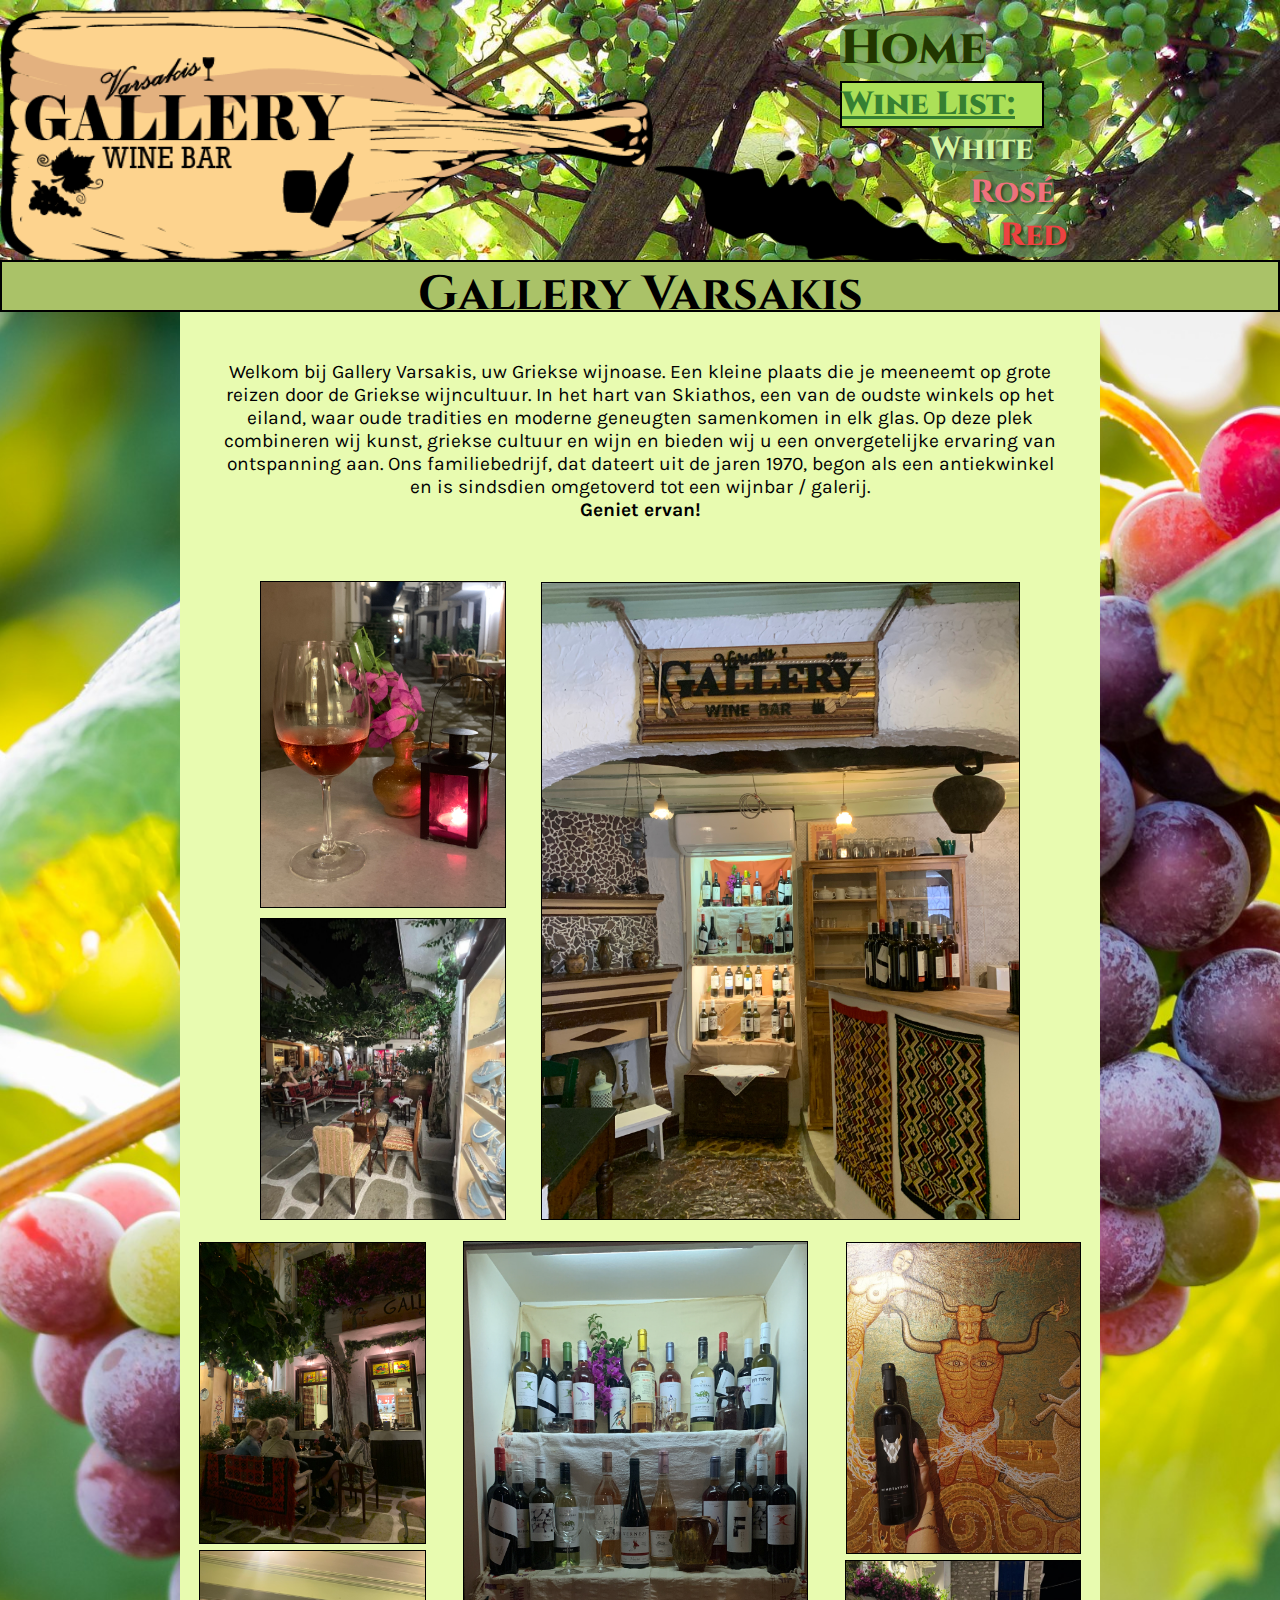
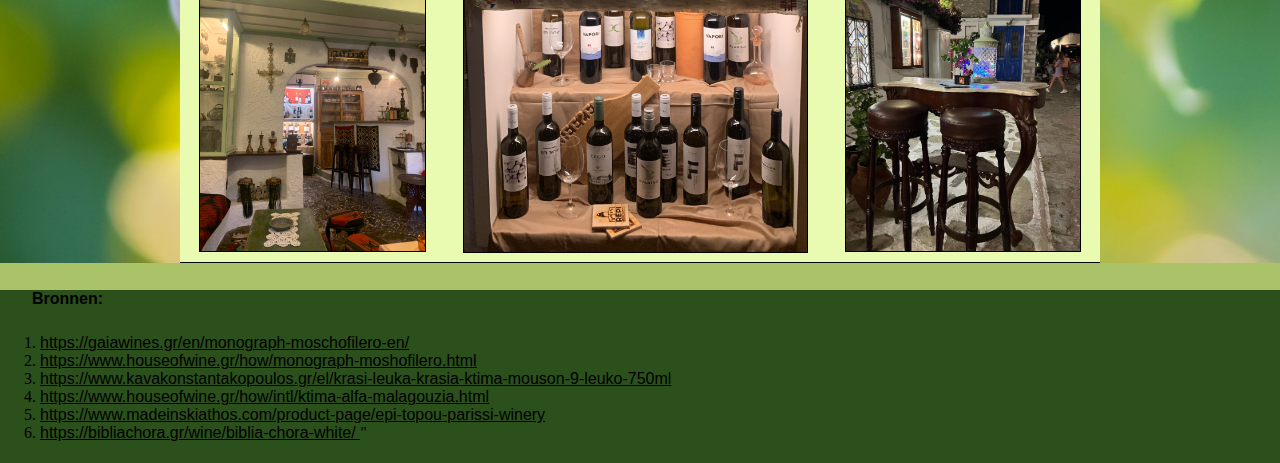
==== index.html @ 3a7a10fe "file name change" ====
<!DOCTYPE html>
<html lang="en">

<head>
    <meta charset="UTF-8">
    <meta name="viewport" content="width=device-width, initial-scale=1.0">
    <title>Eindopdracht webpagina</title>
    <link rel="stylesheet" href="style.css">
    <link rel="preconnect" href="https://fonts.googleapis.com">
    <link rel="preconnect" href="https://fonts.gstatic.com" crossorigin>
    <link href="https://fonts.googleapis.com/css2?family=Karla:ital,wght@1,500&display=swap" rel="stylesheet">
    <link rel="preconnect" href="https://fonts.googleapis.com">
    <link rel="preconnect" href="https://fonts.gstatic.com" crossorigin>
    <link href="https://fonts.googleapis.com/css2?family=Cinzel:wght@700&family=Dancing+Script:wght@700&display=swap"
        rel="stylesheet">
</head>

<body>
    <header>
        <section class="flex-container">
            <nav>
                <ul>
                    <li id="Home"> <a href="GalleryVarsakis.html"> Home </a> </li>
                    <li id="winelist">Wine List:</li>
                    <li id="white"> <a href="whitewine.html"> White </a>
                    <li id="rosé"> <a href="Rozewine.html"> Rosé </a> </li>
                    <li id="red"> <a href="redwine.html"> Red </a> </li>
                </ul>
            </nav>
        </section>
    </header>
    <main>
        <div id="border1">
            <h1> Gallery Varsakis </h1>
        </div>

        <section class="flexcontainer2">
            <p class="firstp"> Welkom bij Gallery Varsakis, uw Griekse wijnoase. Een kleine plaats die je meeneemt op
                grote reizen door de Griekse wijncultuur. In het hart van Skiathos, een van de oudste winkels op het
                eiland, waar oude tradities en moderne geneugten samenkomen in elk glas. Op deze plek combineren wij
                kunst, griekse cultuur en wijn en bieden wij u een onvergetelijke ervaring van ontspanning aan. Ons
                familiebedrijf, dat dateert uit de jaren 1970, begon als een antiekwinkel en is sindsdien omgetoverd tot
                een wijnbar / galerij. <br>
                <b> Geniet ervan! </b>
            </p>
            <section class="container">
                <section class="container1">
                    <img src="images/rozewineg.jpeg" alt="Picture of a rosé wine glass" class="location1">
                    <img src="images/exterior.jpeg" alt="Picture of the tarass outside" class="location2">
                </section>
                <img src="images/bar.jpeg" alt="Picture of the bar" class="location3">
                <section class="container2">
                    <img src="images/exterior2.jpeg" alt="Another Picture of the tarass" class="location4">
                    <img src="images/interieur.jpeg" alt="Picture of the interior of the bar" class="location5">
                    <img src="images/winecollection.jpeg" alt="Picture of the wine collection" class="location6">
                    <img src="images/Minotauros.jpeg" alt="Picture of the minotauros wine bottle infront of a painting"
                        class="location7">
                    <img src="images/minibar.jpeg" alt="Another picture of the bar inside" class="location8">
                </section>
            </section>
        </section>
    </main>


    <footer>

        <h5> Bronnen: </h5>
        <ol>
            <li> <a href="https://gaiawines.gr/en/monograph-moschofilero-en/">
                    https://gaiawines.gr/en/monograph-moschofilero-en/ </a> </li>
            <li> <a href="https://www.houseofwine.gr/how/monograph-moshofilero.html">
                    https://www.houseofwine.gr/how/monograph-moshofilero.html </a> </li>
            <li> <a href="https://www.kavakonstantakopoulos.gr/el/krasi-leuka-krasia-ktima-mouson-9-leuko-750ml">
                    https://www.kavakonstantakopoulos.gr/el/krasi-leuka-krasia-ktima-mouson-9-leuko-750ml </a></li>
            <li> <a href="https://www.houseofwine.gr/how/intl/ktima-alfa-malagouzia.html">
                    https://www.houseofwine.gr/how/intl/ktima-alfa-malagouzia.html</a></li>
            <li> <a href="https://www.madeinskiathos.com/product-page/epi-topou-parissi-winery">
                    https://www.madeinskiathos.com/product-page/epi-topou-parissi-winery </a> </li>
            <li> <a href="https://bibliachora.gr/wine/biblia-chora-white/">https://bibliachora.gr/wine/biblia-chora-white/
                </a>" </li>
        </ol>
    </footer>
</body>

</html>
---- style.css ----
header{
    background-image: url(images/backyard-grapevine.jpg) ;
    background-repeat: no-repeat;
    background-size: cover;
}


.flex-container {
    display: flex;
    background-image: url(images/gallery\ varsakis20.png);
    background-repeat: no-repeat;
    background-size: 1025px;
    height: 260px;
    flex-direction: row; 
  justify-content: flex-end;
    flex-wrap: wrap; 
padding: 0px;
}

nav ul{
    list-style-type: none; 
    padding-left: 0px; 
    margin-right: 15em;
    margin-left: 10em;
}
body ul{
    width: 200px;
    height: 200px; 
    display: flex;
    flex-direction: column;
}
body {
    margin: 0px;
    background-color: #AAC268;
}


#Home a{
    color: #223701; 
    background-color: #5f935cbc;
    font-family: 'Cinzel', serif;
    font-weight: 800;
    text-shadow: 2px 2px 3px rgb(114, 173, 62);
    text-decoration: none;
    font-size: 3em;
    margin-right: 30px;
    margin-top: 1.5em;
    border-radius: 30%;
}

#Home a:hover {
    text-shadow: 2px 2px 3px white;
}
#winelist {
    color: #368032;
    font-family: 'Cinzel', serif;
    font-weight: 900;
    text-decoration: underline;
    font-size: 2em;
    margin-left: 0 30px 0 10px;
    background-color: #ace058; 
    border: 2px black solid;
    width: 200px;

}
#white a{
    color: #d3f4a2;
    background-color: #5f935cbc;
    font-family: 'Cinzel', serif;
    font-weight: 800;
    text-shadow: 2px 2px 3px rgb(49, 60, 40);
    text-decoration: none;
    font-size: 2em;
    margin-left: 90px;
    border-radius: 30%;
}

#white a:hover {
    text-shadow: 2px 2px 3px white;
}
#rosé a{
    color: #f47380fa;
    background-color: #5f935cbc;
    font-family: 'Cinzel', serif;
    font-weight: 800;
    text-shadow: 2px 2px 3px rgb(50, 66, 38);
    text-decoration: none;
    font-size: 2em;
    margin-left: 130px;
    border-radius: 30%;
}
#rosé a:hover {
    text-shadow: 2px 2px 3px white;

}#red a{
    color: #ee4242;
    background-color: #5f935cbc;
    font-family: 'Cinzel', serif;
    font-weight: 800;
    text-shadow: 2px 2px 3px rgb(36, 54, 20);;
    text-decoration: none;
    font-size: 2em;
    margin-left: 160px;
    border-radius: 30%;
}
#red a:hover {
    text-shadow: 2px 2px 3px white;
}

#border1 {
    display: flex; 
    height: 48px;
    width: 100%;
    background-color: #AAC268;
    border: 2px solid #000000;
   text-align: center;
   flex-wrap: wrap;
   align-items: center;
   justify-content: center;
   justify-content: space-around;
}
h1{
    display: inline-block;
    margin: 0;
    font-family: 'Cinzel', serif;
    font-size: 3em; 
    margin-bottom: 3px;
    height: 0.9em;
    padding-bottom: 20px;
    margin: 0 0 8px 0;
}

.firstp {
    text-align: center;
    padding: 0 2em;
    margin-top: 2.5em;
    font-weight: 400;
    font-family: 'Karla', serif;
    font-size: 1.2em;
}

.location1 { 
    height: 325px;
    border: 1px solid #000;
    margin-top: 5px;
    margin-bottom: 9px;
    align-self: center;
} 
.location2 {
    height: 300px;
    border: 1px solid #000;
    margin: 1px 0;
    align-self: center;
}
.location3 {
    height: 636px;
    border: 1px solid #000;
    margin-top: 6px; 
}

.location4 {
    height: 300px;
    border: 1px solid #000;
    margin: 1px 0;   
}
.location5 {
    height: 300px;
    border: 1px solid #000;
    margin: 1px 0;  
    margin-top: 5px;   
}
.location6 {
    height: 610px;
    border: 1px solid #000;
    margin-bottom: 10px;
} 
.location7 {
    height: 310px;
    border: 1px solid #000;
    margin: 1px 0;  
    
}
.location8 {
    height: 290px;
    border: 1px solid #000;
    margin: 1px 0;  
    margin-top: 5px;  
}

.flexcontainer2 { 
    width: 920px;
    display: flex;
    height: 1550px;
    background-color: #E8FBB0;
    margin: 0;
    flex-wrap: wrap;
    justify-content: space-evenly;
    border-bottom: 1px black solid;
}

.container {
    height: 1250px; 
    width: 920px;
    display: flex; 
    flex-wrap: wrap;
    justify-content: space-evenly;
}

.container1 {
    display: flex;
    height: 645px;
    width: 200px;
    flex-wrap: wrap;
    flex-direction: column;
    align-items: center;

}

main {
    display: flex;
    height: auto;
    background-image: url(images/R.jpg); 
    background-repeat: no-repeat;
    background-size: cover;
    background-position: center;
    flex-wrap: wrap; 
    justify-content: center;

}

.container2 {
    display: flex;
    height: 620px;
    width: 1000px;
    flex-wrap: wrap;
    flex-direction: column;
    align-items: center;
    padding-top: 20px;
}


Footer {
    background-color: #2b501c;
    padding-bottom: 5px;
}

h5 { 
    text-align: left;
    font-size: 1em;
    color: #000000;
    font-family: 'Franklin Gothic Medium', 'Arial Narrow', Arial, sans-serif;
padding-left: 2em;
}
ol li a{
    color: #000000;
font-family: 'Franklin Gothic Medium', 'Arial Narrow', Arial, sans-serif;
}

/* White wine page */

.backgroundcontainerwhite {
    width: 1380px;
    background-color: #afefa6;
    height: 110px;
    border-bottom: 3px black solid;
}
.Mosxofilero {
    display: flex;
    flex-wrap: wrap; 
    width: 920px;
    height: 3314px;
    justify-content: flex-start;
}
.Mosxofilero h2 {
    color: #162203;
    text-align: center;
    font-size: 3.5em;
    margin: 0;
    font-family: 'Lobster Two', serif;
    letter-spacing: 2px;
    font-weight: 400;
    padding: 0;
    height: 1em;
}
.header1 {
background-color: #092a03;
        height: 3px;
        margin: 0;
        padding: 0;
        border-color: #0b0000;
    } 

.Menu2 {
    color: #162203;
    text-align: center;
    font-family: 'Lobster Two', serif;
    font-size: 3em;
    margin-top: 0;
    margin-bottom: 0;
    letter-spacing: 2px;
    font-weight: 400;
    height: 1.1em;
    padding: 0;
}
.Mosxofilero img {
    height: 40em;
    width: 460px;

}
.Mosxofilero img:nth-of-type(1) {
    height: 40em;
    width: 460px;
    border-top: 2px #162203 solid;
}
.containermon {
  display: flex;
    background-color: #568246d8;
    height: 40em; 
    width: 460px;
    border-top: 2px #162203 solid;
    justify-content: flex-start; 
    flex-direction: column;
    align-items: center;
    gap: 1px;
    transition: all 900ms;
}
.containermon:hover {
    gap: 0;
}
.containermon:hover hr{
    margin-top: 4em;
    margin-bottom: 1em;
}

.containermon:hover hr:nth-of-type(2) {
    margin-top: 1em;
    margin-bottom: 4em;
}

.containermon hr {
    width: 12em;
    background-color: #deedc7;
    margin-top: 2em;
    margin-bottom: 3em;
    transition: all 900ms;
}
.containermon hr:nth-of-type(2) {
    width: 12em;
    background-color: #deedc7;
    margin-bottom: 1em;
    margin-top: 4em;
    transition: all 900ms;
}
.containermon h3 {
    font-size: 2.5em;
    font-family: 'Oxygen', sans-serif; 
    color: #def4d9;
    text-align: center;
    font-weight: 200;
    margin: 0 0 8px 0;
}
.containermon h4 {
    font-size: 1.3em;
    font-family: 'Oxygen', sans-serif; 
    color: #2d2a02;
    text-align: center;
    font-weight: 600;
    margin: 5px 0 5px 0;
}
.Gaia {
    font-size: 1.5em;
    font-family: 'Oxygen', sans-serif; 
    color: #def4d9;
    text-align: center;
    font-weight: 800;
    padding: 0;
    margin: 0;}

.containermon ul {
    font-size: 1.2em;
    font-family: 'Oxygen', sans-serif; 
    color: #def4d9;
    text-align: center;
    font-weight: 400;
    padding: 0;
    margin: 0;
    list-style-type: none; 

}
.containermon p:nth-of-type(1) {
    font-size: 1em;
    font-family: 'Oxygen', sans-serif; 
    color: #def4d9;
    text-align: center;
    font-weight: 200;
    margin: 10px 20px;
}
.containermon p:nth-of-type(2) {
    font-size: 1.3em;
    font-family: 'Oxygen', sans-serif; 
    color: #2d2a02;
    text-align: center;
    font-weight: 700;
    padding: 8px;
}
.containermon li:nth-of-type(3) {
    color: black;
    text-align: center;
    margin-top:  0.5em;
    font-size: 0.9em;
    font-family: 'Times New Roman', Times, serif;
    font-weight: 600;
}


.containermus {
    display: flex;
    background-color: #7A6D3Dd8;
    height: 40em; 
    width: 460px;
    justify-content: flex-start; 
    flex-direction: column;
    align-items: center;
    gap: 1px;
    transition: all 900ms;
}
.containermus:hover {
    gap: 0;
}
.containermus:hover hr{
    margin-top: 4em;
    margin-bottom: 1em;
}

.containermus:hover hr:nth-of-type(2) {
    margin-top: 1em;
    margin-bottom: 4em;
}

.containermus hr {
    width: 12em;
    background-color: #deedc7;
    margin-top: 2em;
    margin-bottom: 3em;
    transition: all 900ms;
}
.containermus hr:nth-of-type(2) {
    width: 12em;
    background-color: #deedc7;
    margin-bottom: 1em;
    margin-top: 4em;
    transition: all 900ms;
}
.containermus h3 {
    font-size: 2.5em;
    font-family: 'Oxygen', sans-serif; 
    color: #def4d9;
    text-align: center;
    font-weight: 200;
    margin: 0 0 8px 0;
}
.containermus h4 {
    font-size: 1.1em;
    font-family: 'Oxygen', sans-serif; 
    color: #211f01;
    text-align: center;
    font-weight: 600;
    margin: 5px 0 5px 0;
}
.Muses {
    font-size: 1.5em;
    font-family: 'Oxygen', sans-serif; 
    color: #def4d9;
    text-align: center;
    font-weight: 800;
    padding: 0;
    margin: 0;}

.containermus ul {
    font-size: 1.2em;
    font-family: 'Oxygen', sans-serif; 
    color: #def4d9;
    text-align: center;
    font-weight: 400;
    padding: 0;
    margin: 0;
    list-style-type: none; 
}
.containermus p:nth-of-type(1) {
    font-size: 1em;
    font-family: 'Oxygen', sans-serif; 
    color: #def4d9;
    text-align: center;
    font-weight: 200;
    margin: 10px 20px;
}
.containermus p:nth-of-type(2) {
    font-size: 1.3em;
    font-family: 'Oxygen', sans-serif; 
    color: #242101;
    text-align: center;
    font-weight: 700;
    padding: 8px;
}
.containermus li:nth-of-type(3) {
    color: black;
    text-align: center;
    margin-top:  0.5em;
    font-size: 0.9em;
    font-family: 'Times New Roman', Times, serif;
    font-weight: 600;
}

.containermal {
    display: flex;
    background-color: #57601Dd8;
    height: 40em; 
    width: 460px;
    justify-content: flex-start; 
    flex-direction: column;
    align-items: center;
    gap: 1px;
    transition: all 900ms;
}
.containermal:hover {
    gap: 0;
}
.containermal:hover hr{
    margin-top: 4em;
    margin-bottom: 1em;
}

.containermal:hover hr:nth-of-type(2) {
    margin-top: 1em;
    margin-bottom: 4em;
}

.containermal hr {
    width: 12em;
    background-color: #deedc7;
    margin-top: 2em;
    margin-bottom: 3em;
    transition: all 900ms;
}
.containermal hr:nth-of-type(2) {
    width: 12em;
    background-color: #deedc7;
    margin-bottom: 1em;
    margin-top: 4em;
    transition: all 900ms;
}
.containermal h3 {
    font-size: 2.5em;
    font-family: 'Oxygen', sans-serif; 
    color: #def4d9;
    text-align: center;
    font-weight: 200;
    margin: 5px 0 8px 0;
}
.containermal h4 {
    font-size: 1.4em;
    font-family: 'Oxygen', sans-serif; 
    color: #252302;
    text-align: center;
    font-weight: 700;
    margin: 5px 0 5px 0;
}
.Alfa {
    font-size: 1.5em;
    font-family: 'Oxygen', sans-serif; 
    color: #def4d9;
    text-align: center;
    font-weight: 800;
    padding: 0;
    margin: 0;}

.containermal ul {
    font-size: 1.2em;
    font-family: 'Oxygen', sans-serif; 
    color: #def4d9;
    text-align: center;
    font-weight: 400;
    padding: 0;
    margin: 0;
    list-style-type: none; 

}
.containermal p:nth-of-type(1) {
    font-size: 1.em;
    font-family: 'Oxygen', sans-serif; 
    color: #def4d9;
    text-align: center;
    font-weight: 200;
    margin: 10px 20px;
}
.containermal p:nth-of-type(2) {
    font-size: 1.3em;
    font-family: 'Oxygen', sans-serif; 
    color: #191701;
    text-align: center;
    font-weight: 700;
    margin: 10px 20px;
}
.containermal li:nth-of-type(3) {
    color: black;
    text-align: center;
    margin-top:  0.5em;
    font-size: 0.9em;
    font-family: 'Times New Roman', Times, serif;
    font-weight: 600;
}

.containerepi {
    display: flex;
    background-color: #3B6549d8;
    height: 40em; 
    width: 460px;
    justify-content: flex-start; 
    flex-direction: column;
    align-items: center;
    gap: 1px;
    transition: all 900ms;
}
.containerepi:hover {
    gap: 0;
}
.containerepi:hover hr{
    margin-top: 4em;
    margin-bottom: 1em;
}

.containerepi:hover hr:nth-of-type(2) {
    margin-top: 1em;
    margin-bottom: 4em;
}

.containerepi hr {
    width: 12em;
    background-color: #deedc7;
    margin-top: 2em;
    margin-bottom: 3em;
    transition: all 900ms;
}
.containerepi hr:nth-of-type(2) {
    width: 12em;
    background-color: #deedc7;
    margin-bottom: 2em;
    margin-top: 2.5em;
    transition: all 900ms;
}
.containerepi h3 {
    font-size: 2.5em;
    font-family: 'Oxygen', sans-serif; 
    color: #def4d9;
    text-align: center;
    font-weight: 200;
    margin: 5px 0 8px 0;
}

.containerepi h4 {
    font-size: 1.3em;
    font-family: 'Oxygen', sans-serif; 
    color: #2d2a02;
    text-align: center;
    font-weight: 700;
    margin: 5px 0 5px 0;
}
.Parisis {
    font-size: 1.5em;
    font-family: 'Oxygen', sans-serif; 
    color: #def4d9;
    text-align: center;
    font-weight: 800;
    padding: 0;
    margin: 0;}

.containerepi ul {
    font-size: 1.2em;
    font-family: 'Oxygen', sans-serif; 
    color: #def4d9;
    text-align: center;
    font-weight: 400;
    padding: 0;
    margin: 0;
    list-style-type: none; 
}
.containerepi p:nth-of-type(1) {
    font-size: 1em;
    font-family: 'Oxygen', sans-serif; 
    color: #def4d9;
    text-align: center;
    font-weight: 200;
    margin: 10px 20px;
}
.containerepi p:nth-of-type(2) {
    font-size: 1.3em;
    font-family: 'Oxygen', sans-serif; 
    color: #2d2a02;
    text-align: center;
    font-weight: 700;
    padding: 8px;
}
.containerepi li:nth-of-type(3) {
    color: black;
    text-align: center;
    margin-top:  0.5em;
    font-size: 0.9em;
    font-family: 'Times New Roman', Times, serif;
    font-weight: 600;
}

.containerviv {
    display: flex;
    background-color: #315259d8;
    height: 40em; 
    width: 460px;
    justify-content: flex-start; 
    flex-direction: column;
    align-items: center;
    gap: 1px;
    transition: all 900ms;
}
.containerviv:hover {
    gap: 0;
}
.containerviv:hover hr{
    margin-top: 4em;
    margin-bottom: 1em;
}

.containerviv:hover hr:nth-of-type(2) {
    margin-top: 1em;
    margin-bottom: 4em;
}

.containerviv hr {
    width: 12em;
    background-color: #deedc7;
    margin-top: 2em;
    margin-bottom: 3em;
    transition: all 900ms;
}
.containerviv hr:nth-of-type(2) {
    width: 12em;
    background-color: #deedc7;
    margin-bottom: 1em;
    margin-top: 4em;
    transition: all 900ms;
}
.containerviv h3 {
    font-size: 2.5em;
    font-family: 'Oxygen', sans-serif; 
    color: #def4d9;
    text-align: center;
    font-weight: 200;
    margin: 5px 0 8px 0;
}
.containerviv h4 {
    font-size: 1.3em;
    font-family: 'Oxygen', sans-serif; 
    color: #211f02;
    text-align: center;
    font-weight: 700;
    margin: 5px 0 5px 0;
}
.Biblia {
    font-size: 1.5em;
    font-family: 'Oxygen', sans-serif; 
    color: #def4d9;
    text-align: center;
    font-weight: 800;
    padding: 0;
    margin: 0;}

.containerviv ul{
    font-size: 1.2em;
    font-family: 'Oxygen', sans-serif; 
    color: #def4d9;
    text-align: center;
    font-weight: 400;
    padding: 0;
    margin: 0;
    list-style-type: none; 
}
.containerviv p:nth-of-type(1) {
    font-size: 1em;
    font-family: 'Oxygen', sans-serif; 
    color: #def4d9;
    text-align: center;
    font-weight: 200;
    margin: 10px 20px;
}
.containerviv p:nth-of-type(2) {
    font-size: 1.3em;
    font-family: 'Oxygen', sans-serif; 
    color: #211f02;
    text-align: center;
    font-weight: 700;
    padding: 8px;
}
.containerviv li:nth-of-type(3) {
    color: black;
    text-align: center;
    margin-top:  0.5em;
    font-size: 0.9em;
    font-family: 'Times New Roman', Times, serif;
    font-weight: 600;
}

/* rosé wine page */

.backgroundcontainerrose {
    width: 920px;
    background-color: #dbb4c2;
    height: 110px;
    border-bottom: 3px black solid;
}

.Avarinorosé {
    display: flex;
    flex-wrap: wrap; 
    width: 920px;
    height: 3314px;
    justify-content: flex-start;
    flex-direction: row;
    align-items: flex-start;
    background-color: #dbb4c2d7;
}
.imgavarino {
    opacity: 0;
    transition: transform 900ms ease;
    transition: all 900ms;
    flex: 1;
    position: absolute;
}

.containerava:hover .imgavarino {
    opacity: 1;
    transform: translatex(460px);
}
.containerava:hover hr{
    margin-top: 4em;
    margin-bottom: 1em;
}

.containerava:hover hr:nth-of-type(2) {
    margin-top: 1em;
    margin-bottom: 4em;
}

.containerava {
    display: inline-block;
    background-color: #ca687ab2;
    height: 40em; 
    width: 460px;
    position: relative;

}
.containerava hr {
    width: 12em;
    background-color: #deedc7;
    margin-top: 2em;
    margin-bottom: 3em;
    transition: all 900ms;
}
.containerava hr:nth-of-type(2) {
    width: 12em;
    background-color: #deedc7;
    margin-bottom: 1em;
    margin-top: 4em;
    transition: all 900ms;
}
.Avarinorosé h2 {
    color: #162203;
    text-align: center;
    font-size: 3.5em;
    margin: 0;
    font-family: 'Lobster Two', serif;
    letter-spacing: 2px;
    font-weight: 400;
    padding: 0;
    height: 1em;
}
.header2 {
    background-color: #092a03;
            height: 3px;
            margin: 0;
            padding: 0;
            border-color: #0b0000;
        } 
    
    .Menu3 {
        color: #162203;
        text-align: center;
        font-family: 'Lobster Two', serif;
        font-size: 3em;
        margin-top: 0;
        margin-bottom: 0;
        letter-spacing: 2px;
        font-weight: 400;
        height: 1.1em;
        padding: 0;
    }

.Avarinorosé img {
height: 40em;
    width: 460px;
} 

.containerava h3 {
    font-size: 2.5em;
    font-family: 'Oxygen', sans-serif; 
    color: #def4d9;
    text-align: center;
    font-weight: 200;
    margin: 5px 0 8px 0;
}

.containerava h4 {
    font-size: 1.3em;
    font-family: 'Oxygen', sans-serif; 
    color: #413e1c;
    text-align: center;
    font-weight: 600;
    margin: 5px 0 5px 0;
}
.Nestor {
    font-size: 1.5em;
    font-family: 'Oxygen', sans-serif; 
    color: #def4d9;
    text-align: center;
    font-weight: 800;
    padding: 0;
    margin: 0;}

.containerava h5 {
    font-size: 1.3em;
    font-family: 'Oxygen', sans-serif; 
    color: #def4d9;
    text-align: center;
    font-weight: 200;
    padding: 0;
    margin: 0;
}
.containerava p:nth-of-type(1) {
    font-size: 1em;
    font-family: 'Oxygen', sans-serif; 
    color: #def4d9;
    text-align: center;
    font-weight: 200;
    padding: 10px 20px;
}
.containerava p:nth-of-type(2) {
    font-size: 1.2em;
    font-family: 'Oxygen', sans-serif; 
    color: #2d2a02;
    text-align: center;
    font-weight: 200;
    padding: 8px;
}
.containerava h6 {
    text-align: center;
    margin: 1em 0 0 0;
    font-size: 0.8em;
    color: #1b1b1b;
}
.img9musses {
    opacity: 0;
    transition: transform 900ms ease;
    transition: all 900ms;
    flex: 1;
    position: absolute;
}
.container9mus:hover .img9musses {
    opacity: 1;
    transform: translatex(460px);
}
.container9mus:hover hr{
    margin-top: 4em;
    margin-bottom: 1em;
}

.container9mus:hover hr:nth-of-type(2) {
    margin-top: 1em;
    margin-bottom: 4em;
}
.container9mus {
    display: inline-block;
    background-color: #ac526db2;
    height: 40em; 
    width: 460px;
}
.container9mus hr {
    width: 12em;
    background-color: #deedc7;
    margin-top: 2em;
    margin-bottom: 3em;
    transition: all 900ms;
}
.container9mus hr:nth-of-type(2) {
    width: 12em;
    background-color: #deedc7;
    margin-bottom: 1em;
    margin-top: 4em;
    transition: all 900ms;
}

.container9mus h3 {
    font-size: 2.5em;
    font-family: 'Oxygen', sans-serif; 
    color: #def4d9;
    text-align: center;
    font-weight: 200;
    margin: 5px 0 8px 0;
}
.container9mus h4 {
    font-size: 1.3em;
    font-family: 'Oxygen', sans-serif; 
    color: #413e1c;
    text-align: center;
    font-weight: 600;
    margin: 5px 0 5px 0;
}
.Musess {
    font-size: 1.5em;
    font-family: 'Oxygen', sans-serif; 
    color: #def4d9;
    text-align: center;
    font-weight: 800;
    padding: 0;
    margin: 0;}

.container9mus h5 {
    font-size: 1.3em;
    font-family: 'Oxygen', sans-serif; 
    color: #def4d9;
    text-align: center;
    font-weight: 200;
    padding: 0;
    margin: 0;
}
.container9mus p:nth-of-type(1) {
    font-size: 1em;
    font-family: 'Oxygen', sans-serif; 
    color: #def4d9;
    text-align: center;
    font-weight: 200;
    padding: 10px 20px;
}
.container9mus p:nth-of-type(2) {
    font-size: 1.2em;
    font-family: 'Oxygen', sans-serif; 
    color: #2d2a02;
    text-align: center;
    font-weight: 200;
    padding: 8px;
}
.container9mus h6 {
    text-align: center;
    margin: 1em 0 0 0;
    font-size: 0.8em;
    color: #1b1b1b;
}

.containerlil {
    display: inline-block;
    background-color: #af3c64b2;
    height: 40em; 
    width: 460px;
}

.imgmikrhkivwtos {
    opacity: 0;
    transition: transform 900ms ease;
    transition: all 900ms;
    flex: 1;
    position: absolute;
}

.containerlil:hover .imgmikrhkivwtos {
    opacity: 1;
    transform: translatex(460px);
}
.containerlil:hover hr{
    margin-top: 4em;
    margin-bottom: 1em;
}

.containerlil:hover hr:nth-of-type(2) {
    margin-top: 1em;
    margin-bottom: 4em;
}
.containerlil hr {
    width: 12em;
    background-color: #deedc7;
    margin-top: 2em;
    margin-bottom: 3em;
    transition: all 900ms;
}
.containerlil hr:nth-of-type(2) {
    width: 12em;
    background-color: #deedc7;
    margin-bottom: 1em;
    margin-top: 4em;
    transition: all 900ms;
}
.containerlil h3 {
    font-size: 2.5em;
    font-family: 'Oxygen', sans-serif; 
    color: #def4d9;
    text-align: center;
    font-weight: 200;
    margin: 5px 0 8px 0;
}

.containerlil h4 {
    font-size: 1.3em;
    font-family: 'Oxygen', sans-serif; 
    color: #312f15;
    text-align: center;
    font-weight: 600;
    margin: 5px 0 5px 0;
}
.Lantidis {
    font-size: 1.5em;
    font-family: 'Oxygen', sans-serif; 
    color: #def4d9;
    text-align: center;
    font-weight: 800;
    padding: 0;
    margin: 0;}

.containerlil h5 {
    font-size: 1.3em;
    font-family: 'Oxygen', sans-serif; 
    color: #def4d9;
    text-align: center;
    font-weight: 200;
    padding: 0;
    margin: 0;
}
.containerlil p:nth-of-type(1) {
    font-size: 1em;
    font-family: 'Oxygen', sans-serif; 
    color: #def4d9;
    text-align: center;
    font-weight: 200;
    padding: 10px 20px;;
}
.containerlil p:nth-of-type(2) {
    font-size: 1.2em;
    font-family: 'Oxygen', sans-serif; 
    color: #2d2a02;
    text-align: center;
    font-weight: 200;
    padding: 8px;
}
.containerlil h6 {
    text-align: center;
    margin: 1em 0 0 0;
    font-size: 0.8em;
    color: #1b1b1b;
}

.containerPot {
    display: inline-block;
    background-color: #812c50b2;
    height: 40em; 
    width: 460px;
}
.imgpotamos {
    opacity: 0;
    transition: transform 900ms ease;
    transition: all 900ms;
    flex: 1;
    position: absolute;
}
.containerPot:hover .imgpotamos {
    opacity: 1;
    transform: translatex(460px);
}
.containerPot:hover hr{
    margin-top: 4em;
    margin-bottom: 1em;
}

.containerPot:hover hr:nth-of-type(2) {
    margin-top: 1em;
    margin-bottom: 4em;
}
.containerPot hr {
    width: 12em;
    background-color: #deedc7;
    margin-top: 2em;
    margin-bottom: 3em;
    transition: all 900ms;
}
.containerPot hr:nth-of-type(2) {
    width: 12em;
    background-color: #deedc7;
    margin-bottom: 1em;
    margin-top: 4em;
    transition: all 900ms;
}
.containerPot h3 {
    font-size: 2.5em;
    font-family: 'Oxygen', sans-serif; 
    color: #def4d9;
    text-align: center;
    font-weight: 200;
    margin: 5px 0 8px 0;
}
.containerPot h4 {
    font-size: 1.3em;
    font-family: 'Oxygen', sans-serif; 
    color: #312f15;
    text-align: center;
    font-weight: 600;
    margin: 5px 0 5px 0;
}
.Koniordos {
    font-size: 1.5em;
    font-family: 'Oxygen', sans-serif; 
    color: #def4d9;
    text-align: center;
    font-weight: 800;
    padding: 0;
    margin: 0;}

.containerPot h5 {
    font-size: 1.3em;
    font-family: 'Oxygen', sans-serif; 
    color: #def4d9;
    text-align: center;
    font-weight: 200;
    padding: 0;
    margin: 0;
}
.containerPot p:nth-of-type(1) {
    font-size: 1em;
    font-family: 'Oxygen', sans-serif; 
    color: #def4d9;
    text-align: center;
    font-weight: 200;
    padding: 10px 20px;
}
.containerPot p:nth-of-type(2) {
    font-size: 1.2em;
    font-family: 'Oxygen', sans-serif; 
    color: #2d2a02;
    text-align: center;
    font-weight: 200;
    padding: 8px;
}
.containerPot h6 {
    text-align: center;
    margin: 1em 0 0 0;
    font-size: 0.8em;
    color: #1b1b1b;
}

.containerAna {
    display: inline-block;
    background-color: #621335b2;
    height: 40em; 
    width: 460px;
}
.imganastasia {
    opacity: 0;
    transition: transform 900ms ease;
    transition: all 900ms;
    flex: 1;
    position: absolute;
}

.containerAna:hover .imganastasia {
    opacity: 1;
    transform: translatex(460px);
}
.containerAna:hover hr{
    margin-top: 4em;
    margin-bottom: 1em;
}
.containerAna:hover hr:nth-of-type(2) {
    margin-top: 1em;
    margin-bottom: 4em;
}

.containerAna hr {
    width: 12em;
    background-color: #deedc7;
    margin-top: 2em;
    margin-bottom: 3em;
    transition: all 900ms;
}
.containerAna hr:nth-of-type(2) {
    width: 12em;
    background-color: #deedc7;
    margin-bottom: 1em;
    margin-top: 4em;
    transition: all 900ms;
}
.containerAna h3 {
    font-size: 2.5em;
    font-family: 'Oxygen', sans-serif; 
    color: #def4d9;
    text-align: center;
    font-weight: 200;
    margin: 5px 0 8px 0;
}

.containerAna h4 {
    font-size: 1.3em;
    font-family: 'Oxygen', sans-serif; 
    color: #312f15;
    text-align: center;
    font-weight: 600;
    margin: 5px 0 5px 0;
}
.Manos {
    font-size: 1.5em;
    font-family: 'Oxygen', sans-serif; 
    color: #def4d9;
    text-align: center;
    font-weight: 800;
    padding: 0;
    margin: 0;}

.containerAna h5 {
    font-size: 1.3em;
    font-family: 'Oxygen', sans-serif; 
    color: #def4d9;
    text-align: center;
    font-weight: 200;
    padding: 0;
    margin: 0;
}
.containerAna p:nth-of-type(1) {
    font-size: 1em;
    font-family: 'Oxygen', sans-serif; 
    color: #def4d9;
    text-align: center;
    font-weight: 200;
    padding: 10px 20px;
}
.containerAna p:nth-of-type(2) {
    font-size: 1.2em;
    font-family: 'Oxygen', sans-serif; 
    color: #2d2a02;
    text-align: center;
    font-weight: 200;
    padding: 8px;
}
.containerAna h6 {
    text-align: center;
    margin: 1em 0 0 0;
    font-size: 0.8em;
    color: #1b1b1b;
}

/*red wine page */
.Exis {
    display: flex;
    flex-wrap: wrap; 
    width: 1380px;
    height: 2670px;
    justify-content: flex-start;
}
.Exis img {
    height: 40em;
    width: 460px;
}
.Exis h2 {
    color: #0b0000;
    text-align: center;
    font-size: 3.5em;
    margin: 0;
    font-family: 'Lobster Two', serif;
    letter-spacing: 2px;
    font-weight: 400;
    padding: 0;
    height: 1em;
}
.Exis .Menu1{
    color: #0b0000;
    text-align: center;
    font-family: 'Lobster Two', serif;
    font-size: 3em;
    margin-top: 0;
    margin-bottom: 0;
    letter-spacing: 2px;
    font-weight: 400;
    height: 1.1em;
    padding: 0;}

    .Exis .hheader {
        background-color: #0b0000;
        height: 3px;
        margin: 0;
        padding: 0;
        border-color: #0b0000;
    }

.containerexi {
    display: flex;
    background-color: #3d122ccb;
    height: 40em; 
    width: 460px;
    justify-content: flex-start; 
    flex-direction: column;
    align-items: center;
    gap: 1px;
    transition: all 900ms;
}
.containerexi:hover {
    gap: 0;
}
.containerexi:hover hr{
    margin-top: 4em;
    margin-bottom: 1em;
}

.containerexi:hover hr:nth-of-type(2) {
    margin-top: 1em;
    margin-bottom: 4em;
}

.containerexi hr {
    width: 12em;
    background-color: #deedc7;
    margin-top: 2em;
    margin-bottom: 3em;
    transition: all 900ms;
}
.containerexi hr:nth-of-type(2) {
    width: 12em;
    background-color: #deedc7;
    margin-bottom: 1em;
    margin-top: 3em;
    transition: all 900ms;
}
.containerexi h3 {
    font-size: 2.5em;
    font-family: 'Oxygen', sans-serif; 
    color: #def4d9;
    text-align: center;
    font-weight: 200;
    margin: 5px 0 8px 0;
}
.containerexi h4 {
    font-size: 1.3em;
    font-family: 'Oxygen', sans-serif; 
    color: #12070a;
    text-align: center;
    font-weight: 600;
    margin: 5px 0 5px 0;
}
.Manole {
    font-size: 1.5em;
    font-family: 'Oxygen', sans-serif; 
    color: #def4d9;
    text-align: center;
    font-weight: 800;
    padding: 0;
    margin: 0;}

    .containerexi ul {
        font-size: 1.2em;
        font-family: 'Oxygen', sans-serif; 
        color: #def4d9;
        text-align: center;
        font-weight: 400;
        padding: 0;
        margin: 0;
        list-style-type: none; 
    
    }
.containerexi p:nth-of-type(1) {
    font-size: 1em;
    font-family: 'Oxygen', sans-serif; 
    color: #def4d9;
    text-align: center;
    font-weight: 200;
    padding: 10px 20px;
}
.containerexi p:nth-of-type(2) {
    font-size: 1.2em;
    font-family: 'Oxygen', sans-serif; 
    color: #0d0000;
    text-align: center;
    font-weight: 700;
    padding: 8px;
}
.containerexi li:nth-of-type(3) {
    color: black;
    text-align: center;
    margin-top:  0.5em;
    font-size: 0.9em;
    font-family: 'Times New Roman', Times, serif;
    font-weight: 600;
}


.container9muss {
    display: flex;
    background-color: #572B38cb;
    height: 40em; 
    width: 460px;
    justify-content: flex-start; 
    flex-direction: column;
    align-items: center;
    gap: 1px;
    transition: all 900ms;
}
.container9muss:hover {
    gap: 0;
}
.container9muss:hover hr{
    margin-top: 4em;
    margin-bottom: 1em;
}

.container9muss:hover hr:nth-of-type(2) {
    margin-top: 1em;
    margin-bottom: 4em;
}

.container9muss hr {
    width: 12em;
    background-color: #deedc7;
    margin-top: 2em;
    margin-bottom: 3em;
    transition: all 900ms;
}
.container9muss hr:nth-of-type(2) {
    width: 12em;
    background-color: #deedc7;
    margin-bottom: 1em;
    margin-top: 4em;
    transition: all 900ms;
}
.container9muss h3 {
    font-size: 2.5em;
    font-family: 'Oxygen', sans-serif; 
    color: #def4d9;
    text-align: center;
    font-weight: 200;
    margin: 5px 0 8px 0;
}
.container9muss h4 {
    font-size: 1.3em;
    font-family: 'Oxygen', sans-serif; 
    color: #12070a;
    text-align: center;
    font-weight: 600;
    margin: 5px 0 5px 0;
}

.container9muss ul {
    font-size: 1.2em;
    font-family: 'Oxygen', sans-serif; 
    color: #def4d9;
    text-align: center;
    font-weight: 400;
    padding: 0;
    margin: 0;
    list-style-type: none; 

}
.container9muss p:nth-of-type(1) {
    font-size: 1em;
    font-family: 'Oxygen', sans-serif; 
    color: #def4d9;
    text-align: center;
    font-weight: 200;
    padding: 10px 20px;
}
.container9muss p:nth-of-type(2) {
    font-size: 1.2em;
    font-family: 'Oxygen', sans-serif; 
    color: #0d0000;
    text-align: center;
    font-weight: 700;
    padding: 8px;
}
.container9muss li:nth-of-type(3) {
    color: black;
    text-align: center;
    margin-top:  0.5em;
    font-size: 0.9em;
    font-family: 'Times New Roman', Times, serif;
    font-weight: 600;
}


.containerMon {
    display: flex;
    background-color: #411731cb;
    height: 40em; 
    width: 460px;
    justify-content: flex-start; 
    flex-direction: column;
    align-items: center;
    gap: 1px;
    transition: all 900ms;
}
.containerMon:hover {
    gap: 0;
}
.containerMon:hover hr{
    margin-top: 4em;
    margin-bottom: 1em;
}

.containerMon:hover hr:nth-of-type(2) {
    margin-top: 1em;
    margin-bottom: 4em;
}

.containerMon hr {
    width: 12em;
    background-color: #deedc7;
    margin-top: 2em;
    margin-bottom: 3em;
    transition: all 900ms;
}
.containerMon hr:nth-of-type(2) {
    width: 12em;
    background-color: #deedc7;
    margin-bottom: 1em;
    margin-top: 4em;
    transition: all 900ms;
}
.containerMon h3 {
    font-size: 2.5em;
    font-family: 'Oxygen', sans-serif; 
    color: #def4d9;
    text-align: center;
    font-weight: 200;
    margin: 5px 0 8px 0;
}
.containerMon h4 {
    font-size: 1.3em;
    font-family: 'Oxygen', sans-serif; 
    color: #0d0000;
    text-align: center;
    font-weight: 800;
    margin: 5px 0 5px 0;
}

.containerMon ul {
    font-size: 1.2em;
    font-family: 'Oxygen', sans-serif; 
    color: #def4d9;
    text-align: center;
    font-weight: 400;
    padding: 0;
    margin: 0;
    list-style-type: none; 
}

.containerMon p:nth-of-type(1) {
    font-size: 1em;
    font-family: 'Oxygen', sans-serif; 
    color: #def4d9;
    text-align: center;
    font-weight: 200;
    padding: 10px 20px;
}
.containerMon p:nth-of-type(2) {
    font-size: 1.2em;
    font-family: 'Oxygen', sans-serif; 
    color: #110205;
    text-align: center;
    font-weight: 800;
    padding: 8px;
}
.containerMon li:nth-of-type(3) {
    color: black;
    text-align: center;
    margin-top:  0.5em;
    font-size: 0.9em;
    font-family: 'Times New Roman', Times, serif;
    font-weight: 600;
}

.containerVap {
    display: flex;
    background-color: #570924cb;
    height: 40em; 
    width: 460px;
    justify-content: flex-start; 
    flex-direction: column;
    align-items: center;
    gap: 1px;
    transition: all 900ms;
}
.containerVap:hover {
    gap: 0;
}
.containerVap:hover hr{
    margin-top: 4em;
    margin-bottom: 1em;
}

.containerVap:hover hr:nth-of-type(2) {
    margin-top: 1em;
    margin-bottom: 4em;
}

.containerVap hr {
    width: 12em;
    background-color: #deedc7;
    margin-top: 2em;
    margin-bottom: 3em;
    transition: all 900ms;
}
.containerVap hr:nth-of-type(2) {
    width: 12em;
    background-color: #deedc7;
    margin-bottom: 2.3em;
    margin-top: 2.1em;
    transition: all 900ms;
}
.containerVap h3 {
    font-size: 2.5em;
    font-family: 'Oxygen', sans-serif; 
    color: #def4d9;
    text-align: center;
    font-weight: 200;
    margin: 5px 0 8px 0;
}
.containerVap h4 {
    font-size: 1.3em;
    font-family: 'Oxygen', sans-serif; 
    color: #0d0003;
    text-align: center;
    font-weight: 600;
    margin: 5px 0 5px 0;
}

.containerVap ul {
    font-size: 1.2em;
    font-family: 'Oxygen', sans-serif; 
    color: #def4d9;
    text-align: center;
    font-weight: 400;
    padding: 0;
    margin: 0;
    list-style-type: none; 

}
.containerVap p:nth-of-type(1) {
    font-size: 1em;
    font-family: 'Oxygen', sans-serif; 
    color: #def4d9;
    text-align: center;
    font-weight: 200;
    padding: 10px 20px;
}
.containerVap p:nth-of-type(2) {
    font-size: 1.2em;
    font-family: 'Oxygen', sans-serif; 
    color: #0d0000;
    text-align: center;
    font-weight: 700;
    padding: 8px;
}
.containerVap li:nth-of-type(3) {
    color: black;
    text-align: center;
    margin-top:  0.5em;
    font-size: 0.9em;
    font-family: 'Times New Roman', Times, serif;
    font-weight: 600;
}


.backgroundcontainer {
    width: 1380px;
    background-color: rgb(125, 63, 63);
    height: 110px;
    border-bottom: 3px black solid;
}
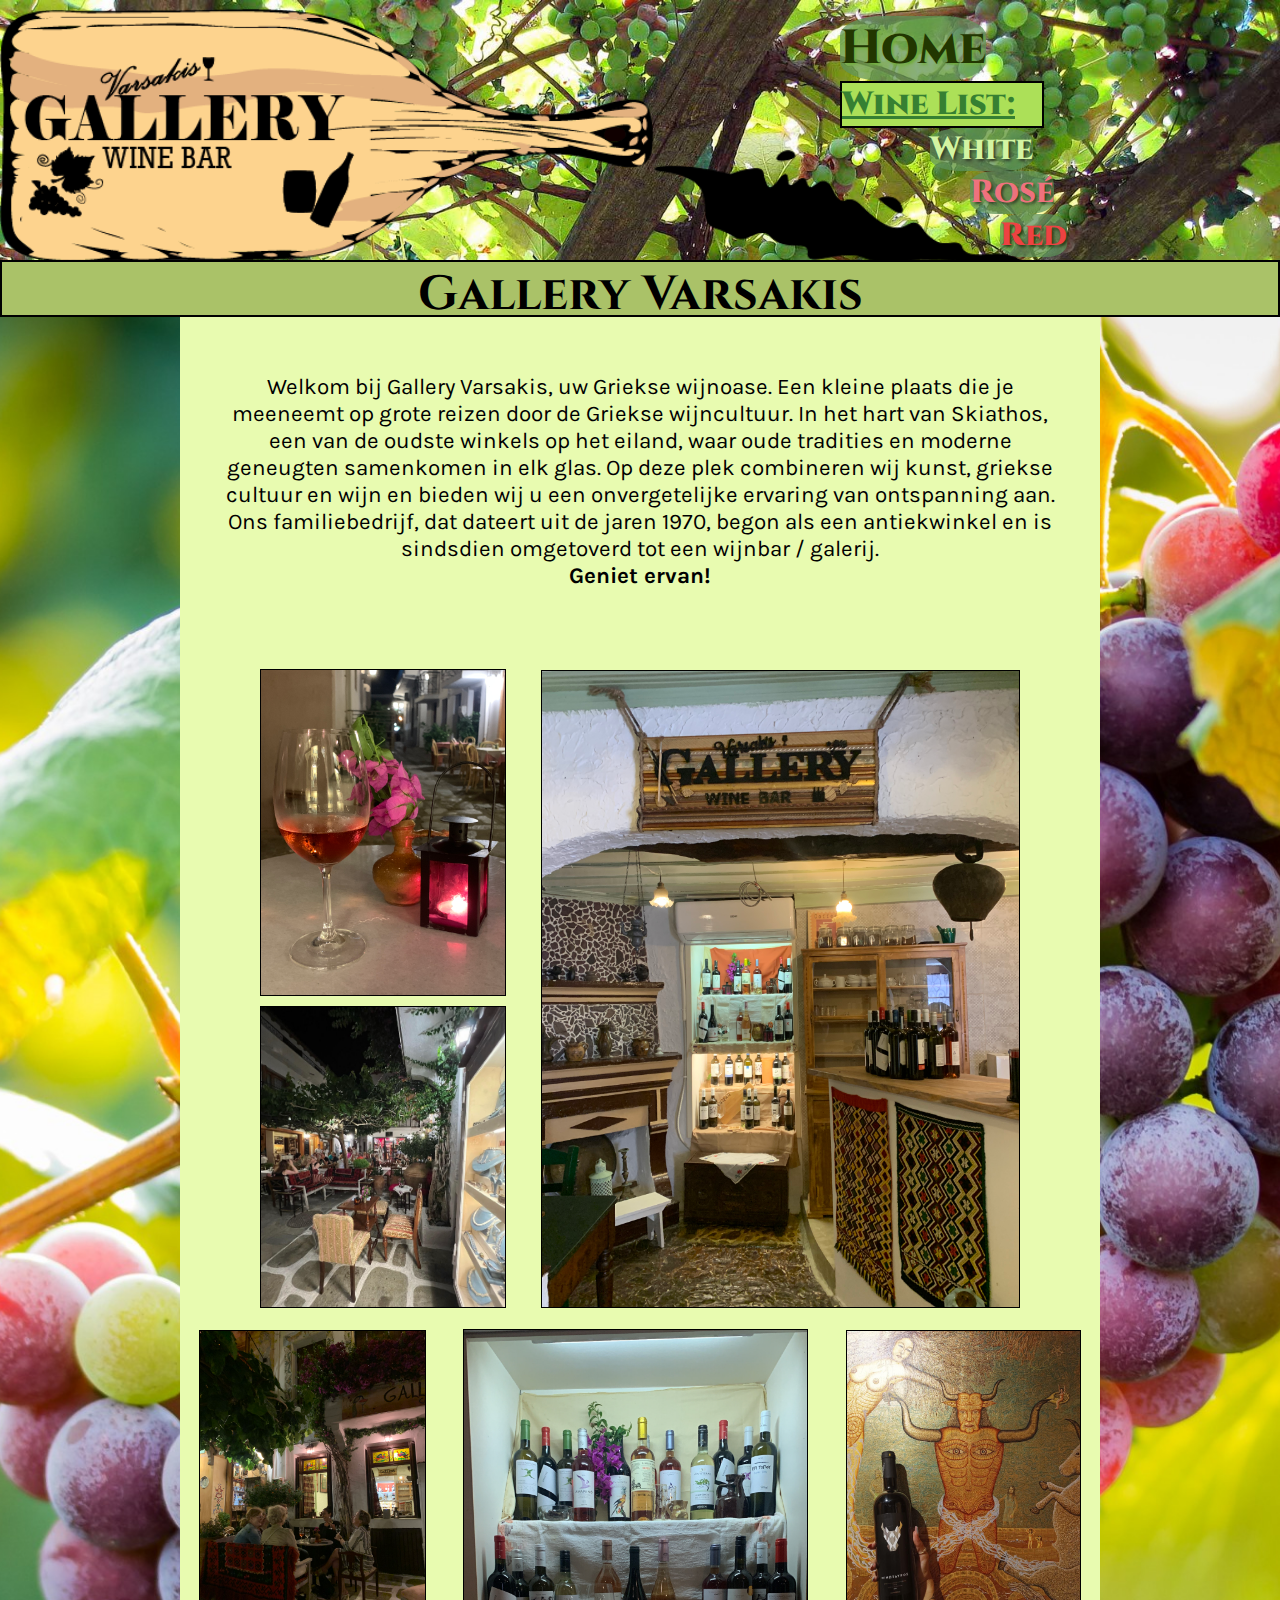
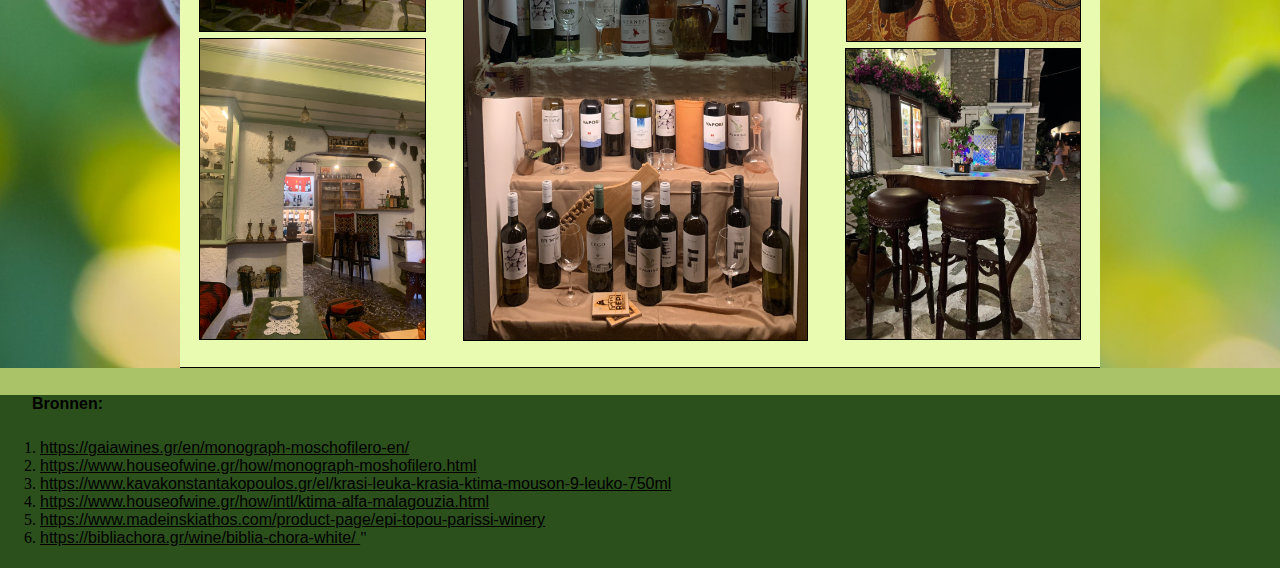
==== commit 2c5a235a: "Changes to heading and title el." ====
--- a/index.html
+++ b/index.html
@@ -4,7 +4,7 @@
 <head>
     <meta charset="UTF-8">
     <meta name="viewport" content="width=device-width, initial-scale=1.0">
-    <title>Eindopdracht webpagina</title>
+    <title> Gallery Varsakis </title>
     <link rel="stylesheet" href="style.css">
     <link rel="preconnect" href="https://fonts.googleapis.com">
     <link rel="preconnect" href="https://fonts.gstatic.com" crossorigin>
@@ -20,7 +20,7 @@
         <section class="flex-container">
             <nav>
                 <ul>
-                    <li id="Home"> <a href="GalleryVarsakis.html"> Home </a> </li>
+                    <li id="Home"> <a href="index.html"> Home </a> </li>
                     <li id="winelist">Wine List:</li>
                     <li id="white"> <a href="whitewine.html"> White </a>
                     <li id="rosé"> <a href="Rozewine.html"> Rosé </a> </li>
@@ -30,9 +30,9 @@
         </section>
     </header>
     <main>
-        <div id="border1">
+
             <h1> Gallery Varsakis </h1>
-        </div>
+
 
         <section class="flexcontainer2">
             <p class="firstp"> Welkom bij Gallery Varsakis, uw Griekse wijnoase. Een kleine plaats die je meeneemt op
--- a/style.css
+++ b/style.css
@@ -107,27 +107,17 @@
     text-shadow: 2px 2px 3px white;
 }
 
-#border1 {
-    display: flex; 
-    height: 48px;
+h1{
+    display: inline-block;
+    margin: 0;
+    font-family: 'Cinzel', serif;
+    font-size: 3em; 
+    margin: 0;
+    height: 1.1em;
     width: 100%;
     background-color: #AAC268;
     border: 2px solid #000000;
    text-align: center;
-   flex-wrap: wrap;
-   align-items: center;
-   justify-content: center;
-   justify-content: space-around;
-}
-h1{
-    display: inline-block;
-    margin: 0;
-    font-family: 'Cinzel', serif;
-    font-size: 3em; 
-    margin-bottom: 3px;
-    height: 0.9em;
-    padding-bottom: 20px;
-    margin: 0 0 8px 0;
 }
 
 .firstp {
@@ -136,7 +126,7 @@
     margin-top: 2.5em;
     font-weight: 400;
     font-family: 'Karla', serif;
-    font-size: 1.2em;
+    font-size: 1.4em;
 }
 
 .location1 { 
@@ -190,7 +180,7 @@
 .flexcontainer2 { 
     width: 920px;
     display: flex;
-    height: 1550px;
+    height: 1650px;
     background-color: #E8FBB0;
     margin: 0;
     flex-wrap: wrap;
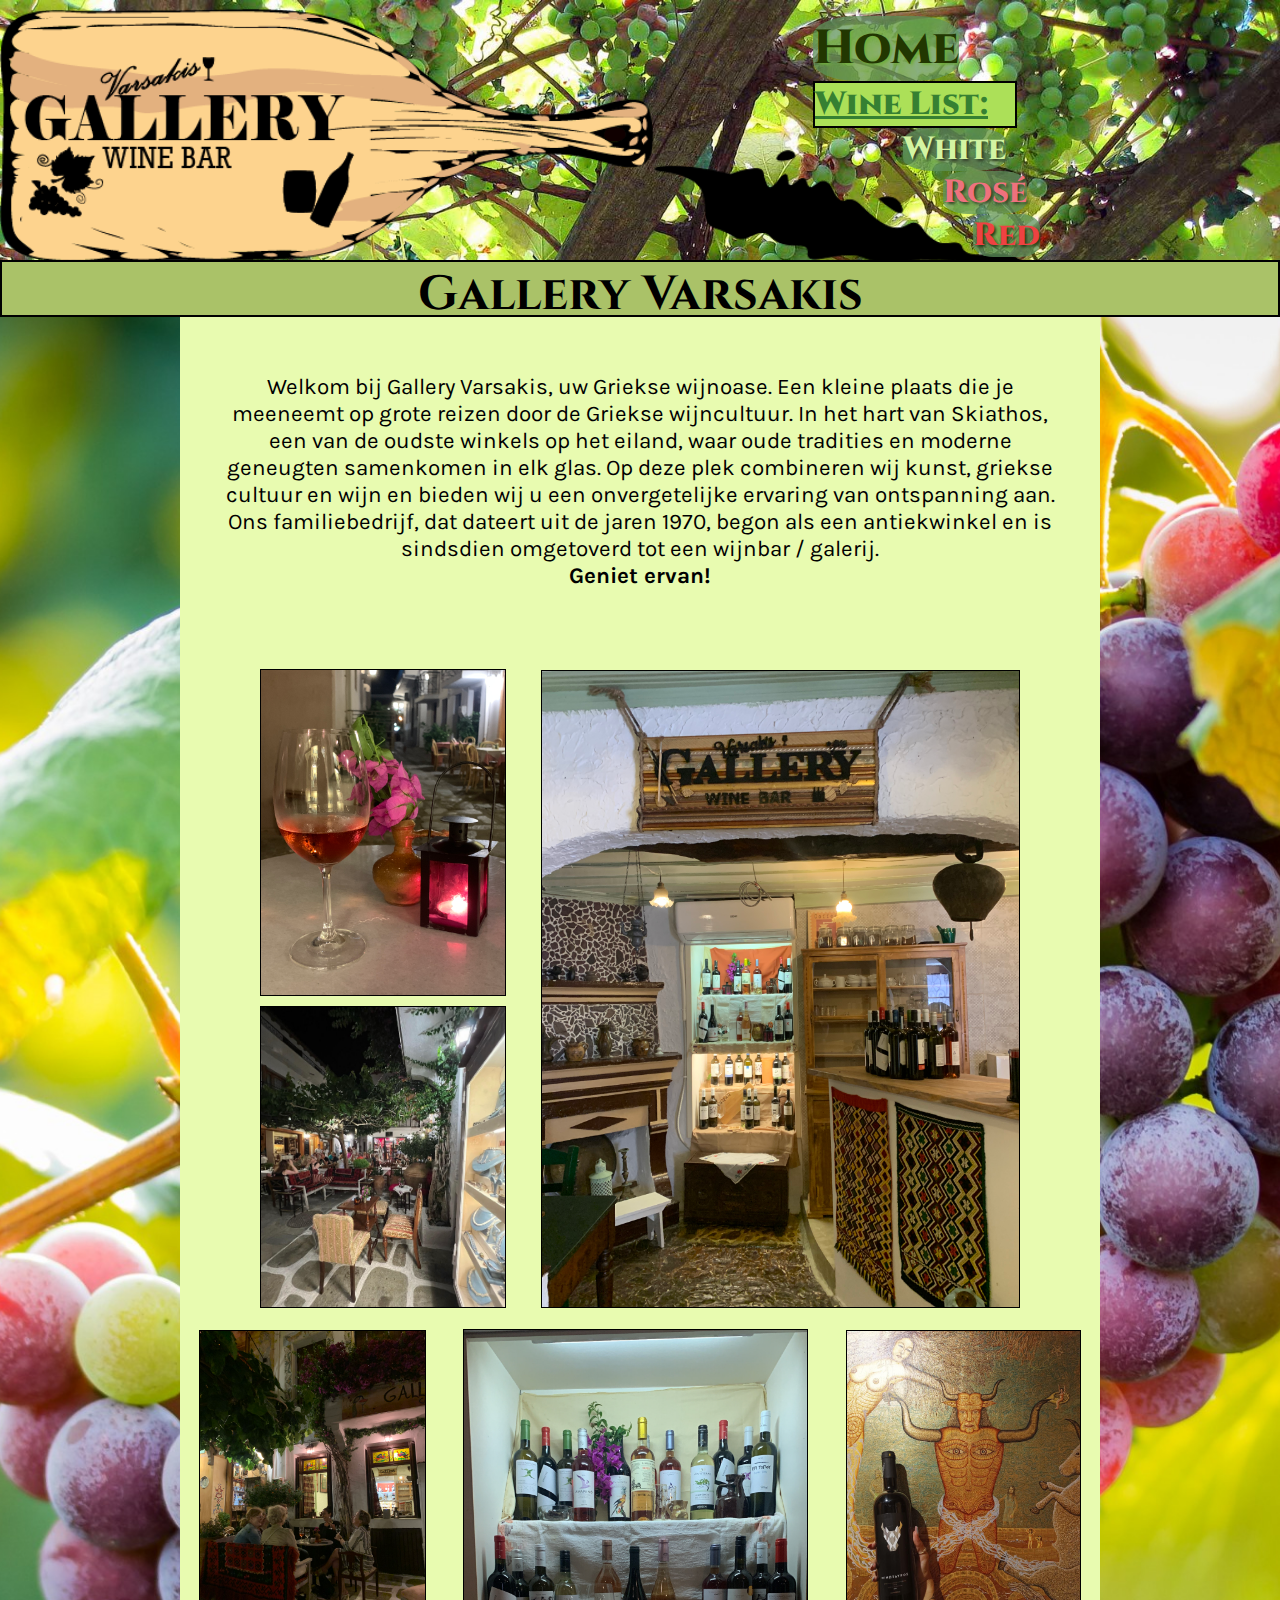
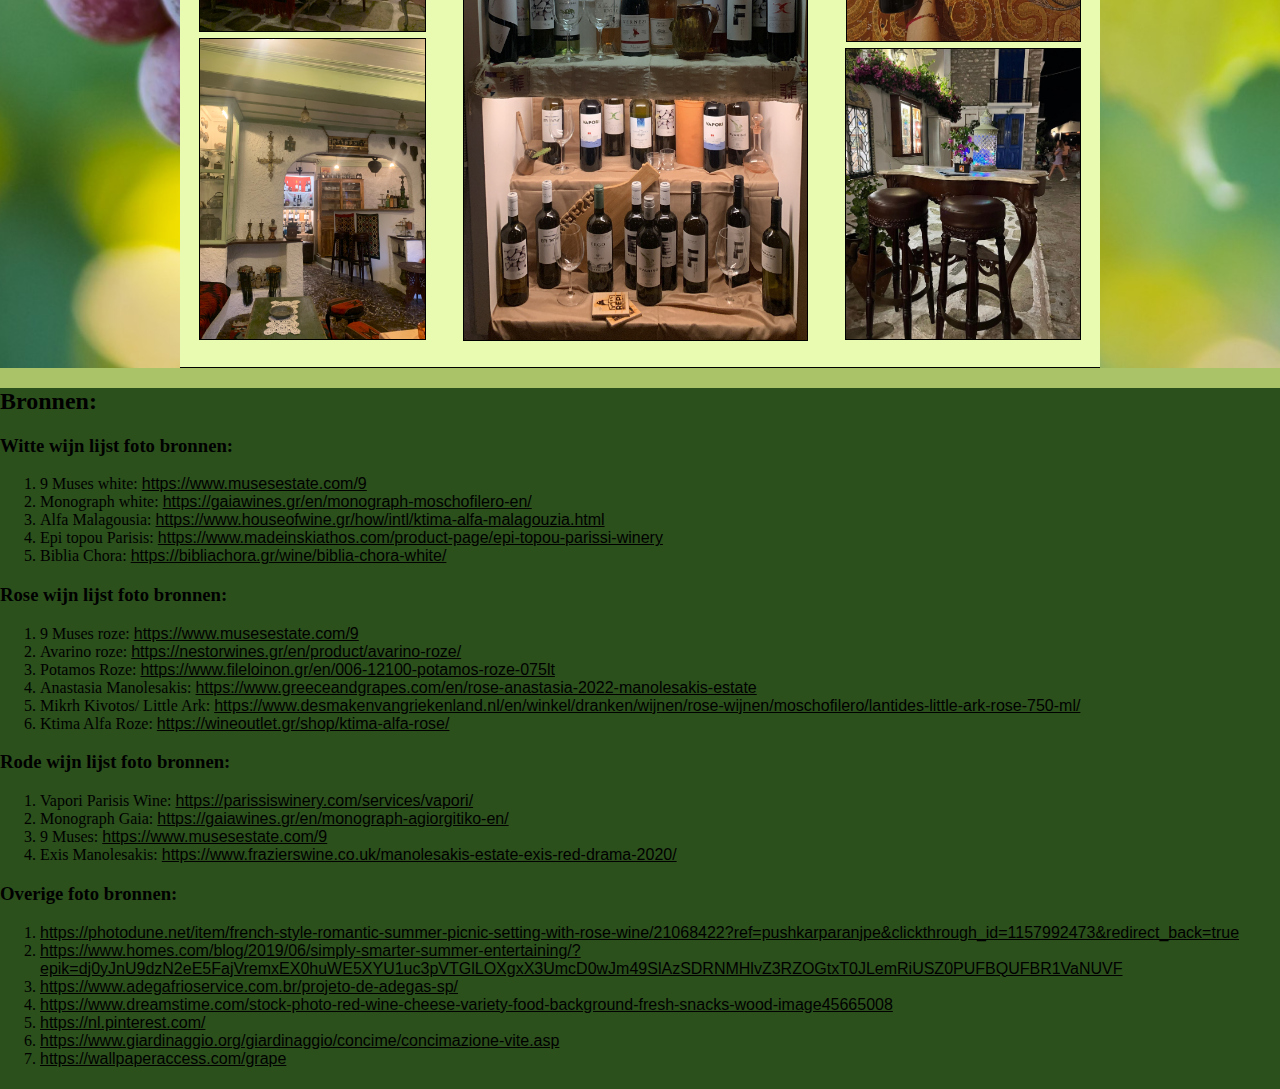
==== commit e746bbb5: "Multiple changes" ====
--- a/index.html
+++ b/index.html
@@ -31,7 +31,7 @@
     </header>
     <main>
 
-            <h1> Gallery Varsakis </h1>
+        <h1> Gallery Varsakis </h1>
 
 
         <section class="flexcontainer2">
@@ -61,25 +61,76 @@
         </section>
     </main>
 
+    <footer>
+        <h2> Bronnen: </h5>
 
-    <footer>
+            <h3>Witte wijn lijst foto bronnen: </h3>
+            <ol>
+                <li> 9 Muses white: <a href="https://www.musesestate.com/9 ">
+                        https://www.musesestate.com/9 </a></li>
+                <li> Monograph white: <a href="https://gaiawines.gr/en/monograph-moschofilero-en/">
+                        https://gaiawines.gr/en/monograph-moschofilero-en/ </a> </li>
+                <li> Alfa Malagousia: <a href="https://www.houseofwine.gr/how/intl/ktima-alfa-malagouzia.html">
+                        https://www.houseofwine.gr/how/intl/ktima-alfa-malagouzia.html</a> </li>
+                <li> Epi topou Parisis: <a href="https://www.madeinskiathos.com/product-page/epi-topou-parissi-winery">
+                        https://www.madeinskiathos.com/product-page/epi-topou-parissi-winery </a> </li>
+                <li>Biblia Chora: <a
+                        href="https://bibliachora.gr/wine/biblia-chora-white/">https://bibliachora.gr/wine/biblia-chora-white/
+                    </a> </li>
+            </ol>
+            <h3>Rose wijn lijst foto bronnen: </h3>
+            <ol>
+                <li>9 Muses roze: <a href="https://www.musesestate.com/9 ">
+                        https://www.musesestate.com/9 </a></li>
+                <li> Avarino roze: <a href="https://nestorwines.gr/en/product/avarino-roze/">
+                        https://nestorwines.gr/en/product/avarino-roze/</a> </li>
+                <li> Potamos Roze: <a href="https://www.fileloinon.gr/en/006-12100-potamos-roze-075lt">
+                        https://www.fileloinon.gr/en/006-12100-potamos-roze-075lt</a> </li>
+                <li> Anastasia Manolesakis: <a
+                        href="https://www.greeceandgrapes.com/en/rose-anastasia-2022-manolesakis-estate">https://www.greeceandgrapes.com/en/rose-anastasia-2022-manolesakis-estate</a>
+                </li>
+                <li> Mikrh Kivotos/ Little Ark: <a
+                        href="https://www.desmakenvangriekenland.nl/en/winkel/dranken/wijnen/rose-wijnen/moschofilero/lantides-little-ark-rose-750-ml/">
+                        https://www.desmakenvangriekenland.nl/en/winkel/dranken/wijnen/rose-wijnen/moschofilero/lantides-little-ark-rose-750-ml/</a>
+                </li>
+                <li>Ktima Alfa Roze: <a
+                        href="https://wineoutlet.gr/shop/ktima-alfa-rose/">https://wineoutlet.gr/shop/ktima-alfa-rose/</a>
+                     </li> </ol>
+                <h3>Rode wijn lijst foto bronnen: </h3>
+                <ol>
+                    <li>Vapori Parisis Wine: <a href="https://parissiswinery.com/services/vapori/">
+                            https://parissiswinery.com/services/vapori/</a> </li>
+                    <li> Monograph Gaia: <a href="https://gaiawines.gr/en/monograph-agiorgitiko-en/ ">
+                            https://gaiawines.gr/en/monograph-agiorgitiko-en/ </a> </li>
+                    <li>9 Muses: <a href="https://www.musesestate.com/9 "> https://www.musesestate.com/9 </a> </li>
+                    <li> Exis Manolesakis: <a
+                            href="https://www.frazierswine.co.uk/manolesakis-estate-exis-red-drama-2020/ ">
+                            https://www.frazierswine.co.uk/manolesakis-estate-exis-red-drama-2020/ </a>
+                    </li>
+                </ol>
+                <h3>Overige foto bronnen: </h3>
+                <ol>
+                    <li> <a
+                            href="https://photodune.net/item/french-style-romantic-summer-picnic-setting-with-rose-wine/21068422?ref=pushkarparanjpe&clickthrough_id=1157992473&redirect_back=true">
+                            https://photodune.net/item/french-style-romantic-summer-picnic-setting-with-rose-wine/21068422?ref=pushkarparanjpe&clickthrough_id=1157992473&redirect_back=true</a>
+                    </li>
+                    <li> <a
+                            href="https://www.homes.com/blog/2019/06/simply-smarter-summer-entertaining/?epik=dj0yJnU9dzN2eE5FajVremxEX0huWE5XYU1uc3pVTGlLOXgxX3UmcD0wJm49SlAzSDRNMHlvZ3RZOGtxT0JLemRiUSZ0PUFBQUFBR1VaNUVF">
+                            https://www.homes.com/blog/2019/06/simply-smarter-summer-entertaining/?epik=dj0yJnU9dzN2eE5FajVremxEX0huWE5XYU1uc3pVTGlLOXgxX3UmcD0wJm49SlAzSDRNMHlvZ3RZOGtxT0JLemRiUSZ0PUFBQUFBR1VaNUVF</a>
+                    </li>
+                    <li> <a href="https://www.adegafrioservice.com.br/projeto-de-adegas-sp/">
+                            https://www.adegafrioservice.com.br/projeto-de-adegas-sp/</a></li>
+                    <li> <a
+                            href="https://www.dreamstime.com/stock-photo-red-wine-cheese-variety-food-background-fresh-snacks-wood-image45665008">
+                            https://www.dreamstime.com/stock-photo-red-wine-cheese-variety-food-background-fresh-snacks-wood-image45665008
+                        </a></li>
+                    <li> <a href="https://nl.pinterest.com/"> https://nl.pinterest.com/</a></li>
+                    <li> <a href="https://www.giardinaggio.org/giardinaggio/concime/concimazione-vite.asp">
+                            https://www.giardinaggio.org/giardinaggio/concime/concimazione-vite.asp</a> </li>
+                    <li> <a href="https://wallpaperaccess.com/grape"> https://wallpaperaccess.com/grape </a></li>
+                </ol>
+    </footer>
 
-        <h5> Bronnen: </h5>
-        <ol>
-            <li> <a href="https://gaiawines.gr/en/monograph-moschofilero-en/">
-                    https://gaiawines.gr/en/monograph-moschofilero-en/ </a> </li>
-            <li> <a href="https://www.houseofwine.gr/how/monograph-moshofilero.html">
-                    https://www.houseofwine.gr/how/monograph-moshofilero.html </a> </li>
-            <li> <a href="https://www.kavakonstantakopoulos.gr/el/krasi-leuka-krasia-ktima-mouson-9-leuko-750ml">
-                    https://www.kavakonstantakopoulos.gr/el/krasi-leuka-krasia-ktima-mouson-9-leuko-750ml </a></li>
-            <li> <a href="https://www.houseofwine.gr/how/intl/ktima-alfa-malagouzia.html">
-                    https://www.houseofwine.gr/how/intl/ktima-alfa-malagouzia.html</a></li>
-            <li> <a href="https://www.madeinskiathos.com/product-page/epi-topou-parissi-winery">
-                    https://www.madeinskiathos.com/product-page/epi-topou-parissi-winery </a> </li>
-            <li> <a href="https://bibliachora.gr/wine/biblia-chora-white/">https://bibliachora.gr/wine/biblia-chora-white/
-                </a>" </li>
-        </ol>
-    </footer>
 </body>
 
 </html>--- a/style.css
+++ b/style.css
@@ -1,5 +1,5 @@
-header{
-    background-image: url(images/backyard-grapevine.jpg) ;
+header {
+    background-image: url(images/backyard-grapevine.jpg);
     background-repeat: no-repeat;
     background-size: cover;
 }
@@ -11,32 +11,27 @@
     background-repeat: no-repeat;
     background-size: 1025px;
     height: 260px;
-    flex-direction: row; 
-  justify-content: flex-end;
-    flex-wrap: wrap; 
-padding: 0px;
-}
-
-nav ul{
-    list-style-type: none; 
-    padding-left: 0px; 
+    flex-direction: row;
+    justify-content: flex-end;
+    flex-wrap: wrap;
+    padding: 0px;
+}
+
+nav ul {
+    list-style-type: none;
+    padding-left: 0px;
     margin-right: 15em;
     margin-left: 10em;
 }
-body ul{
-    width: 200px;
-    height: 200px; 
-    display: flex;
-    flex-direction: column;
-}
+
 body {
     margin: 0px;
     background-color: #AAC268;
 }
 
 
-#Home a{
-    color: #223701; 
+#Home a {
+    color: #223701;
     background-color: #5f935cbc;
     font-family: 'Cinzel', serif;
     font-weight: 800;
@@ -51,6 +46,7 @@
 #Home a:hover {
     text-shadow: 2px 2px 3px white;
 }
+
 #winelist {
     color: #368032;
     font-family: 'Cinzel', serif;
@@ -58,12 +54,13 @@
     text-decoration: underline;
     font-size: 2em;
     margin-left: 0 30px 0 10px;
-    background-color: #ace058; 
+    background-color: #ace058;
     border: 2px black solid;
     width: 200px;
 
 }
-#white a{
+
+#white a {
     color: #d3f4a2;
     background-color: #5f935cbc;
     font-family: 'Cinzel', serif;
@@ -78,7 +75,8 @@
 #white a:hover {
     text-shadow: 2px 2px 3px white;
 }
-#rosé a{
+
+#rosé a {
     color: #f47380fa;
     background-color: #5f935cbc;
     font-family: 'Cinzel', serif;
@@ -89,35 +87,40 @@
     margin-left: 130px;
     border-radius: 30%;
 }
+
 #rosé a:hover {
     text-shadow: 2px 2px 3px white;
 
-}#red a{
+}
+
+#red a {
     color: #ee4242;
     background-color: #5f935cbc;
     font-family: 'Cinzel', serif;
     font-weight: 800;
-    text-shadow: 2px 2px 3px rgb(36, 54, 20);;
+    text-shadow: 2px 2px 3px rgb(36, 54, 20);
+    ;
     text-decoration: none;
     font-size: 2em;
     margin-left: 160px;
     border-radius: 30%;
 }
+
 #red a:hover {
     text-shadow: 2px 2px 3px white;
 }
 
-h1{
+h1 {
     display: inline-block;
     margin: 0;
     font-family: 'Cinzel', serif;
-    font-size: 3em; 
+    font-size: 3em;
     margin: 0;
     height: 1.1em;
     width: 100%;
     background-color: #AAC268;
     border: 2px solid #000000;
-   text-align: center;
+    text-align: center;
 }
 
 .firstp {
@@ -129,55 +132,61 @@
     font-size: 1.4em;
 }
 
-.location1 { 
+.location1 {
     height: 325px;
     border: 1px solid #000;
     margin-top: 5px;
     margin-bottom: 9px;
     align-self: center;
-} 
+}
+
 .location2 {
     height: 300px;
     border: 1px solid #000;
     margin: 1px 0;
     align-self: center;
 }
+
 .location3 {
     height: 636px;
     border: 1px solid #000;
-    margin-top: 6px; 
+    margin-top: 6px;
 }
 
 .location4 {
     height: 300px;
     border: 1px solid #000;
-    margin: 1px 0;   
-}
+    margin: 1px 0;
+}
+
 .location5 {
     height: 300px;
     border: 1px solid #000;
-    margin: 1px 0;  
-    margin-top: 5px;   
-}
+    margin: 1px 0;
+    margin-top: 5px;
+}
+
 .location6 {
     height: 610px;
     border: 1px solid #000;
     margin-bottom: 10px;
-} 
+}
+
 .location7 {
     height: 310px;
     border: 1px solid #000;
-    margin: 1px 0;  
-    
-}
+    margin: 1px 0;
+
+}
+
 .location8 {
     height: 290px;
     border: 1px solid #000;
-    margin: 1px 0;  
-    margin-top: 5px;  
-}
-
-.flexcontainer2 { 
+    margin: 1px 0;
+    margin-top: 5px;
+}
+
+.flexcontainer2 {
     width: 920px;
     display: flex;
     height: 1650px;
@@ -189,9 +198,9 @@
 }
 
 .container {
-    height: 1250px; 
+    height: 1250px;
     width: 920px;
-    display: flex; 
+    display: flex;
     flex-wrap: wrap;
     justify-content: space-evenly;
 }
@@ -209,11 +218,11 @@
 main {
     display: flex;
     height: auto;
-    background-image: url(images/R.jpg); 
+    background-image: url(images/R.jpg);
     background-repeat: no-repeat;
     background-size: cover;
     background-position: center;
-    flex-wrap: wrap; 
+    flex-wrap: wrap;
     justify-content: center;
 
 }
@@ -234,16 +243,17 @@
     padding-bottom: 5px;
 }
 
-h5 { 
+h5 {
     text-align: left;
     font-size: 1em;
     color: #000000;
     font-family: 'Franklin Gothic Medium', 'Arial Narrow', Arial, sans-serif;
-padding-left: 2em;
-}
-ol li a{
+    padding-left: 2em;
+}
+
+ol li a {
     color: #000000;
-font-family: 'Franklin Gothic Medium', 'Arial Narrow', Arial, sans-serif;
+    font-family: 'Franklin Gothic Medium', 'Arial Narrow', Arial, sans-serif;
 }
 
 /* White wine page */
@@ -254,13 +264,15 @@
     height: 110px;
     border-bottom: 3px black solid;
 }
+
 .Mosxofilero {
     display: flex;
-    flex-wrap: wrap; 
+    flex-wrap: wrap;
     width: 920px;
     height: 3314px;
     justify-content: flex-start;
 }
+
 .Mosxofilero h2 {
     color: #162203;
     text-align: center;
@@ -272,13 +284,14 @@
     padding: 0;
     height: 1em;
 }
+
 .header1 {
-background-color: #092a03;
-        height: 3px;
-        margin: 0;
-        padding: 0;
-        border-color: #0b0000;
-    } 
+    background-color: #092a03;
+    height: 3px;
+    margin: 0;
+    padding: 0;
+    border-color: #0b0000;
+}
 
 .Menu2 {
     color: #162203;
@@ -292,32 +305,37 @@
     height: 1.1em;
     padding: 0;
 }
+
 .Mosxofilero img {
     height: 40em;
     width: 460px;
 
 }
+
 .Mosxofilero img:nth-of-type(1) {
     height: 40em;
     width: 460px;
     border-top: 2px #162203 solid;
 }
+
 .containermon {
-  display: flex;
+    display: flex;
     background-color: #568246d8;
-    height: 40em; 
+    height: 40em;
     width: 460px;
     border-top: 2px #162203 solid;
-    justify-content: flex-start; 
+    justify-content: flex-start;
     flex-direction: column;
     align-items: center;
     gap: 1px;
     transition: all 900ms;
 }
+
 .containermon:hover {
     gap: 0;
 }
-.containermon:hover hr{
+
+.containermon:hover hr {
     margin-top: 4em;
     margin-bottom: 1em;
 }
@@ -334,6 +352,7 @@
     margin-bottom: 3em;
     transition: all 900ms;
 }
+
 .containermon hr:nth-of-type(2) {
     width: 12em;
     background-color: #deedc7;
@@ -341,62 +360,69 @@
     margin-top: 4em;
     transition: all 900ms;
 }
+
 .containermon h3 {
     font-size: 2.5em;
-    font-family: 'Oxygen', sans-serif; 
+    font-family: 'Oxygen', sans-serif;
     color: #def4d9;
     text-align: center;
     font-weight: 200;
     margin: 0 0 8px 0;
 }
+
 .containermon h4 {
     font-size: 1.3em;
-    font-family: 'Oxygen', sans-serif; 
+    font-family: 'Oxygen', sans-serif;
     color: #2d2a02;
     text-align: center;
     font-weight: 600;
     margin: 5px 0 5px 0;
 }
+
 .Gaia {
     font-size: 1.5em;
-    font-family: 'Oxygen', sans-serif; 
+    font-family: 'Oxygen', sans-serif;
     color: #def4d9;
     text-align: center;
     font-weight: 800;
     padding: 0;
-    margin: 0;}
+    margin: 0;
+}
 
 .containermon ul {
     font-size: 1.2em;
-    font-family: 'Oxygen', sans-serif; 
-    color: #def4d9;
-    text-align: center;
-    font-weight: 400;
-    padding: 0;
-    margin: 0;
-    list-style-type: none; 
-
-}
+    font-family: 'Oxygen', sans-serif;
+    color: #def4d9;
+    text-align: center;
+    font-weight: 400;
+    padding: 0;
+    margin: 0;
+    list-style-type: none;
+
+}
+
 .containermon p:nth-of-type(1) {
     font-size: 1em;
-    font-family: 'Oxygen', sans-serif; 
+    font-family: 'Oxygen', sans-serif;
     color: #def4d9;
     text-align: center;
     font-weight: 200;
     margin: 10px 20px;
 }
+
 .containermon p:nth-of-type(2) {
     font-size: 1.3em;
-    font-family: 'Oxygen', sans-serif; 
+    font-family: 'Oxygen', sans-serif;
     color: #2d2a02;
     text-align: center;
     font-weight: 700;
     padding: 8px;
 }
+
 .containermon li:nth-of-type(3) {
     color: black;
     text-align: center;
-    margin-top:  0.5em;
+    margin-top: 0.5em;
     font-size: 0.9em;
     font-family: 'Times New Roman', Times, serif;
     font-weight: 600;
@@ -406,18 +432,20 @@
 .containermus {
     display: flex;
     background-color: #7A6D3Dd8;
-    height: 40em; 
-    width: 460px;
-    justify-content: flex-start; 
+    height: 40em;
+    width: 460px;
+    justify-content: flex-start;
     flex-direction: column;
     align-items: center;
     gap: 1px;
     transition: all 900ms;
 }
+
 .containermus:hover {
     gap: 0;
 }
-.containermus:hover hr{
+
+.containermus:hover hr {
     margin-top: 4em;
     margin-bottom: 1em;
 }
@@ -434,6 +462,7 @@
     margin-bottom: 3em;
     transition: all 900ms;
 }
+
 .containermus hr:nth-of-type(2) {
     width: 12em;
     background-color: #deedc7;
@@ -441,61 +470,68 @@
     margin-top: 4em;
     transition: all 900ms;
 }
+
 .containermus h3 {
     font-size: 2.5em;
-    font-family: 'Oxygen', sans-serif; 
+    font-family: 'Oxygen', sans-serif;
     color: #def4d9;
     text-align: center;
     font-weight: 200;
     margin: 0 0 8px 0;
 }
+
 .containermus h4 {
     font-size: 1.1em;
-    font-family: 'Oxygen', sans-serif; 
+    font-family: 'Oxygen', sans-serif;
     color: #211f01;
     text-align: center;
     font-weight: 600;
     margin: 5px 0 5px 0;
 }
+
 .Muses {
     font-size: 1.5em;
-    font-family: 'Oxygen', sans-serif; 
+    font-family: 'Oxygen', sans-serif;
     color: #def4d9;
     text-align: center;
     font-weight: 800;
     padding: 0;
-    margin: 0;}
+    margin: 0;
+}
 
 .containermus ul {
     font-size: 1.2em;
-    font-family: 'Oxygen', sans-serif; 
-    color: #def4d9;
-    text-align: center;
-    font-weight: 400;
-    padding: 0;
-    margin: 0;
-    list-style-type: none; 
-}
+    font-family: 'Oxygen', sans-serif;
+    color: #def4d9;
+    text-align: center;
+    font-weight: 400;
+    padding: 0;
+    margin: 0;
+    list-style-type: none;
+}
+
 .containermus p:nth-of-type(1) {
     font-size: 1em;
-    font-family: 'Oxygen', sans-serif; 
+    font-family: 'Oxygen', sans-serif;
     color: #def4d9;
     text-align: center;
     font-weight: 200;
     margin: 10px 20px;
 }
+
 .containermus p:nth-of-type(2) {
     font-size: 1.3em;
-    font-family: 'Oxygen', sans-serif; 
+    font-family: 'Oxygen', sans-serif;
     color: #242101;
     text-align: center;
     font-weight: 700;
     padding: 8px;
 }
+
 .containermus li:nth-of-type(3) {
     color: black;
     text-align: center;
-    margin-top:  0.5em;
+    margin-top: 0.5em;
     font-size: 0.9em;
     font-family: 'Times New Roman', Times, serif;
     font-weight: 600;
@@ -504,18 +540,20 @@
 .containermal {
     display: flex;
     background-color: #57601Dd8;
-    height: 40em; 
-    width: 460px;
-    justify-content: flex-start; 
+    height: 40em;
+    width: 460px;
+    justify-content: flex-start;
     flex-direction: column;
     align-items: center;
     gap: 1px;
     transition: all 900ms;
 }
+
 .containermal:hover {
     gap: 0;
 }
-.containermal:hover hr{
+
+.containermal:hover hr {
     margin-top: 4em;
     margin-bottom: 1em;
 }
@@ -532,6 +570,7 @@
     margin-bottom: 3em;
     transition: all 900ms;
 }
+
 .containermal hr:nth-of-type(2) {
     width: 12em;
     background-color: #deedc7;
@@ -539,62 +578,69 @@
     margin-top: 4em;
     transition: all 900ms;
 }
+
 .containermal h3 {
     font-size: 2.5em;
-    font-family: 'Oxygen', sans-serif; 
+    font-family: 'Oxygen', sans-serif;
     color: #def4d9;
     text-align: center;
     font-weight: 200;
     margin: 5px 0 8px 0;
 }
+
 .containermal h4 {
     font-size: 1.4em;
-    font-family: 'Oxygen', sans-serif; 
+    font-family: 'Oxygen', sans-serif;
     color: #252302;
     text-align: center;
     font-weight: 700;
     margin: 5px 0 5px 0;
 }
+
 .Alfa {
     font-size: 1.5em;
-    font-family: 'Oxygen', sans-serif; 
+    font-family: 'Oxygen', sans-serif;
     color: #def4d9;
     text-align: center;
     font-weight: 800;
     padding: 0;
-    margin: 0;}
+    margin: 0;
+}
 
 .containermal ul {
     font-size: 1.2em;
-    font-family: 'Oxygen', sans-serif; 
-    color: #def4d9;
-    text-align: center;
-    font-weight: 400;
-    padding: 0;
-    margin: 0;
-    list-style-type: none; 
-
-}
+    font-family: 'Oxygen', sans-serif;
+    color: #def4d9;
+    text-align: center;
+    font-weight: 400;
+    padding: 0;
+    margin: 0;
+    list-style-type: none;
+
+}
+
 .containermal p:nth-of-type(1) {
     font-size: 1.em;
-    font-family: 'Oxygen', sans-serif; 
+    font-family: 'Oxygen', sans-serif;
     color: #def4d9;
     text-align: center;
     font-weight: 200;
     margin: 10px 20px;
 }
+
 .containermal p:nth-of-type(2) {
     font-size: 1.3em;
-    font-family: 'Oxygen', sans-serif; 
+    font-family: 'Oxygen', sans-serif;
     color: #191701;
     text-align: center;
     font-weight: 700;
     margin: 10px 20px;
 }
+
 .containermal li:nth-of-type(3) {
     color: black;
     text-align: center;
-    margin-top:  0.5em;
+    margin-top: 0.5em;
     font-size: 0.9em;
     font-family: 'Times New Roman', Times, serif;
     font-weight: 600;
@@ -603,18 +649,20 @@
 .containerepi {
     display: flex;
     background-color: #3B6549d8;
-    height: 40em; 
-    width: 460px;
-    justify-content: flex-start; 
+    height: 40em;
+    width: 460px;
+    justify-content: flex-start;
     flex-direction: column;
     align-items: center;
     gap: 1px;
     transition: all 900ms;
 }
+
 .containerepi:hover {
     gap: 0;
 }
-.containerepi:hover hr{
+
+.containerepi:hover hr {
     margin-top: 4em;
     margin-bottom: 1em;
 }
@@ -631,6 +679,7 @@
     margin-bottom: 3em;
     transition: all 900ms;
 }
+
 .containerepi hr:nth-of-type(2) {
     width: 12em;
     background-color: #deedc7;
@@ -638,9 +687,10 @@
     margin-top: 2.5em;
     transition: all 900ms;
 }
+
 .containerepi h3 {
     font-size: 2.5em;
-    font-family: 'Oxygen', sans-serif; 
+    font-family: 'Oxygen', sans-serif;
     color: #def4d9;
     text-align: center;
     font-weight: 200;
@@ -649,51 +699,56 @@
 
 .containerepi h4 {
     font-size: 1.3em;
-    font-family: 'Oxygen', sans-serif; 
+    font-family: 'Oxygen', sans-serif;
     color: #2d2a02;
     text-align: center;
     font-weight: 700;
     margin: 5px 0 5px 0;
 }
+
 .Parisis {
     font-size: 1.5em;
-    font-family: 'Oxygen', sans-serif; 
+    font-family: 'Oxygen', sans-serif;
     color: #def4d9;
     text-align: center;
     font-weight: 800;
     padding: 0;
-    margin: 0;}
+    margin: 0;
+}
 
 .containerepi ul {
     font-size: 1.2em;
-    font-family: 'Oxygen', sans-serif; 
-    color: #def4d9;
-    text-align: center;
-    font-weight: 400;
-    padding: 0;
-    margin: 0;
-    list-style-type: none; 
-}
+    font-family: 'Oxygen', sans-serif;
+    color: #def4d9;
+    text-align: center;
+    font-weight: 400;
+    padding: 0;
+    margin: 0;
+    list-style-type: none;
+}
+
 .containerepi p:nth-of-type(1) {
     font-size: 1em;
-    font-family: 'Oxygen', sans-serif; 
+    font-family: 'Oxygen', sans-serif;
     color: #def4d9;
     text-align: center;
     font-weight: 200;
     margin: 10px 20px;
 }
+
 .containerepi p:nth-of-type(2) {
     font-size: 1.3em;
-    font-family: 'Oxygen', sans-serif; 
+    font-family: 'Oxygen', sans-serif;
     color: #2d2a02;
     text-align: center;
     font-weight: 700;
     padding: 8px;
 }
+
 .containerepi li:nth-of-type(3) {
     color: black;
     text-align: center;
-    margin-top:  0.5em;
+    margin-top: 0.5em;
     font-size: 0.9em;
     font-family: 'Times New Roman', Times, serif;
     font-weight: 600;
@@ -702,18 +757,20 @@
 .containerviv {
     display: flex;
     background-color: #315259d8;
-    height: 40em; 
-    width: 460px;
-    justify-content: flex-start; 
+    height: 40em;
+    width: 460px;
+    justify-content: flex-start;
     flex-direction: column;
     align-items: center;
     gap: 1px;
     transition: all 900ms;
 }
+
 .containerviv:hover {
     gap: 0;
 }
-.containerviv:hover hr{
+
+.containerviv:hover hr {
     margin-top: 4em;
     margin-bottom: 1em;
 }
@@ -730,6 +787,7 @@
     margin-bottom: 3em;
     transition: all 900ms;
 }
+
 .containerviv hr:nth-of-type(2) {
     width: 12em;
     background-color: #deedc7;
@@ -737,61 +795,68 @@
     margin-top: 4em;
     transition: all 900ms;
 }
+
 .containerviv h3 {
     font-size: 2.5em;
-    font-family: 'Oxygen', sans-serif; 
+    font-family: 'Oxygen', sans-serif;
     color: #def4d9;
     text-align: center;
     font-weight: 200;
     margin: 5px 0 8px 0;
 }
+
 .containerviv h4 {
     font-size: 1.3em;
-    font-family: 'Oxygen', sans-serif; 
+    font-family: 'Oxygen', sans-serif;
     color: #211f02;
     text-align: center;
     font-weight: 700;
     margin: 5px 0 5px 0;
 }
+
 .Biblia {
     font-size: 1.5em;
-    font-family: 'Oxygen', sans-serif; 
+    font-family: 'Oxygen', sans-serif;
     color: #def4d9;
     text-align: center;
     font-weight: 800;
     padding: 0;
-    margin: 0;}
-
-.containerviv ul{
-    font-size: 1.2em;
-    font-family: 'Oxygen', sans-serif; 
-    color: #def4d9;
-    text-align: center;
-    font-weight: 400;
-    padding: 0;
-    margin: 0;
-    list-style-type: none; 
-}
+    margin: 0;
+}
+
+.containerviv ul {
+    font-size: 1.2em;
+    font-family: 'Oxygen', sans-serif;
+    color: #def4d9;
+    text-align: center;
+    font-weight: 400;
+    padding: 0;
+    margin: 0;
+    list-style-type: none;
+}
+
 .containerviv p:nth-of-type(1) {
     font-size: 1em;
-    font-family: 'Oxygen', sans-serif; 
+    font-family: 'Oxygen', sans-serif;
     color: #def4d9;
     text-align: center;
     font-weight: 200;
     margin: 10px 20px;
 }
+
 .containerviv p:nth-of-type(2) {
     font-size: 1.3em;
-    font-family: 'Oxygen', sans-serif; 
+    font-family: 'Oxygen', sans-serif;
     color: #211f02;
     text-align: center;
     font-weight: 700;
     padding: 8px;
 }
+
 .containerviv li:nth-of-type(3) {
     color: black;
     text-align: center;
-    margin-top:  0.5em;
+    margin-top: 0.5em;
     font-size: 0.9em;
     font-family: 'Times New Roman', Times, serif;
     font-weight: 600;
@@ -808,7 +873,7 @@
 
 .Avarinorosé {
     display: flex;
-    flex-wrap: wrap; 
+    flex-wrap: wrap;
     width: 920px;
     height: 3314px;
     justify-content: flex-start;
@@ -816,6 +881,7 @@
     align-items: flex-start;
     background-color: #dbb4c2d7;
 }
+
 .imgavarino {
     opacity: 0;
     transition: transform 900ms ease;
@@ -828,7 +894,8 @@
     opacity: 1;
     transform: translatex(460px);
 }
-.containerava:hover hr{
+
+.containerava:hover hr {
     margin-top: 4em;
     margin-bottom: 1em;
 }
@@ -841,11 +908,12 @@
 .containerava {
     display: inline-block;
     background-color: #ca687ab2;
-    height: 40em; 
+    height: 40em;
     width: 460px;
     position: relative;
 
 }
+
 .containerava hr {
     width: 12em;
     background-color: #deedc7;
@@ -853,6 +921,7 @@
     margin-bottom: 3em;
     transition: all 900ms;
 }
+
 .containerava hr:nth-of-type(2) {
     width: 12em;
     background-color: #deedc7;
@@ -860,6 +929,7 @@
     margin-top: 4em;
     transition: all 900ms;
 }
+
 .Avarinorosé h2 {
     color: #162203;
     text-align: center;
@@ -871,508 +941,17 @@
     padding: 0;
     height: 1em;
 }
+
 .header2 {
     background-color: #092a03;
-            height: 3px;
-            margin: 0;
-            padding: 0;
-            border-color: #0b0000;
-        } 
-    
-    .Menu3 {
-        color: #162203;
-        text-align: center;
-        font-family: 'Lobster Two', serif;
-        font-size: 3em;
-        margin-top: 0;
-        margin-bottom: 0;
-        letter-spacing: 2px;
-        font-weight: 400;
-        height: 1.1em;
-        padding: 0;
-    }
-
-.Avarinorosé img {
-height: 40em;
-    width: 460px;
-} 
-
-.containerava h3 {
-    font-size: 2.5em;
-    font-family: 'Oxygen', sans-serif; 
-    color: #def4d9;
-    text-align: center;
-    font-weight: 200;
-    margin: 5px 0 8px 0;
-}
-
-.containerava h4 {
-    font-size: 1.3em;
-    font-family: 'Oxygen', sans-serif; 
-    color: #413e1c;
-    text-align: center;
-    font-weight: 600;
-    margin: 5px 0 5px 0;
-}
-.Nestor {
-    font-size: 1.5em;
-    font-family: 'Oxygen', sans-serif; 
-    color: #def4d9;
-    text-align: center;
-    font-weight: 800;
-    padding: 0;
-    margin: 0;}
-
-.containerava h5 {
-    font-size: 1.3em;
-    font-family: 'Oxygen', sans-serif; 
-    color: #def4d9;
-    text-align: center;
-    font-weight: 200;
-    padding: 0;
-    margin: 0;
-}
-.containerava p:nth-of-type(1) {
-    font-size: 1em;
-    font-family: 'Oxygen', sans-serif; 
-    color: #def4d9;
-    text-align: center;
-    font-weight: 200;
-    padding: 10px 20px;
-}
-.containerava p:nth-of-type(2) {
-    font-size: 1.2em;
-    font-family: 'Oxygen', sans-serif; 
-    color: #2d2a02;
-    text-align: center;
-    font-weight: 200;
-    padding: 8px;
-}
-.containerava h6 {
-    text-align: center;
-    margin: 1em 0 0 0;
-    font-size: 0.8em;
-    color: #1b1b1b;
-}
-.img9musses {
-    opacity: 0;
-    transition: transform 900ms ease;
-    transition: all 900ms;
-    flex: 1;
-    position: absolute;
-}
-.container9mus:hover .img9musses {
-    opacity: 1;
-    transform: translatex(460px);
-}
-.container9mus:hover hr{
-    margin-top: 4em;
-    margin-bottom: 1em;
-}
-
-.container9mus:hover hr:nth-of-type(2) {
-    margin-top: 1em;
-    margin-bottom: 4em;
-}
-.container9mus {
-    display: inline-block;
-    background-color: #ac526db2;
-    height: 40em; 
-    width: 460px;
-}
-.container9mus hr {
-    width: 12em;
-    background-color: #deedc7;
-    margin-top: 2em;
-    margin-bottom: 3em;
-    transition: all 900ms;
-}
-.container9mus hr:nth-of-type(2) {
-    width: 12em;
-    background-color: #deedc7;
-    margin-bottom: 1em;
-    margin-top: 4em;
-    transition: all 900ms;
-}
-
-.container9mus h3 {
-    font-size: 2.5em;
-    font-family: 'Oxygen', sans-serif; 
-    color: #def4d9;
-    text-align: center;
-    font-weight: 200;
-    margin: 5px 0 8px 0;
-}
-.container9mus h4 {
-    font-size: 1.3em;
-    font-family: 'Oxygen', sans-serif; 
-    color: #413e1c;
-    text-align: center;
-    font-weight: 600;
-    margin: 5px 0 5px 0;
-}
-.Musess {
-    font-size: 1.5em;
-    font-family: 'Oxygen', sans-serif; 
-    color: #def4d9;
-    text-align: center;
-    font-weight: 800;
-    padding: 0;
-    margin: 0;}
-
-.container9mus h5 {
-    font-size: 1.3em;
-    font-family: 'Oxygen', sans-serif; 
-    color: #def4d9;
-    text-align: center;
-    font-weight: 200;
-    padding: 0;
-    margin: 0;
-}
-.container9mus p:nth-of-type(1) {
-    font-size: 1em;
-    font-family: 'Oxygen', sans-serif; 
-    color: #def4d9;
-    text-align: center;
-    font-weight: 200;
-    padding: 10px 20px;
-}
-.container9mus p:nth-of-type(2) {
-    font-size: 1.2em;
-    font-family: 'Oxygen', sans-serif; 
-    color: #2d2a02;
-    text-align: center;
-    font-weight: 200;
-    padding: 8px;
-}
-.container9mus h6 {
-    text-align: center;
-    margin: 1em 0 0 0;
-    font-size: 0.8em;
-    color: #1b1b1b;
-}
-
-.containerlil {
-    display: inline-block;
-    background-color: #af3c64b2;
-    height: 40em; 
-    width: 460px;
-}
-
-.imgmikrhkivwtos {
-    opacity: 0;
-    transition: transform 900ms ease;
-    transition: all 900ms;
-    flex: 1;
-    position: absolute;
-}
-
-.containerlil:hover .imgmikrhkivwtos {
-    opacity: 1;
-    transform: translatex(460px);
-}
-.containerlil:hover hr{
-    margin-top: 4em;
-    margin-bottom: 1em;
-}
-
-.containerlil:hover hr:nth-of-type(2) {
-    margin-top: 1em;
-    margin-bottom: 4em;
-}
-.containerlil hr {
-    width: 12em;
-    background-color: #deedc7;
-    margin-top: 2em;
-    margin-bottom: 3em;
-    transition: all 900ms;
-}
-.containerlil hr:nth-of-type(2) {
-    width: 12em;
-    background-color: #deedc7;
-    margin-bottom: 1em;
-    margin-top: 4em;
-    transition: all 900ms;
-}
-.containerlil h3 {
-    font-size: 2.5em;
-    font-family: 'Oxygen', sans-serif; 
-    color: #def4d9;
-    text-align: center;
-    font-weight: 200;
-    margin: 5px 0 8px 0;
-}
-
-.containerlil h4 {
-    font-size: 1.3em;
-    font-family: 'Oxygen', sans-serif; 
-    color: #312f15;
-    text-align: center;
-    font-weight: 600;
-    margin: 5px 0 5px 0;
-}
-.Lantidis {
-    font-size: 1.5em;
-    font-family: 'Oxygen', sans-serif; 
-    color: #def4d9;
-    text-align: center;
-    font-weight: 800;
-    padding: 0;
-    margin: 0;}
-
-.containerlil h5 {
-    font-size: 1.3em;
-    font-family: 'Oxygen', sans-serif; 
-    color: #def4d9;
-    text-align: center;
-    font-weight: 200;
-    padding: 0;
-    margin: 0;
-}
-.containerlil p:nth-of-type(1) {
-    font-size: 1em;
-    font-family: 'Oxygen', sans-serif; 
-    color: #def4d9;
-    text-align: center;
-    font-weight: 200;
-    padding: 10px 20px;;
-}
-.containerlil p:nth-of-type(2) {
-    font-size: 1.2em;
-    font-family: 'Oxygen', sans-serif; 
-    color: #2d2a02;
-    text-align: center;
-    font-weight: 200;
-    padding: 8px;
-}
-.containerlil h6 {
-    text-align: center;
-    margin: 1em 0 0 0;
-    font-size: 0.8em;
-    color: #1b1b1b;
-}
-
-.containerPot {
-    display: inline-block;
-    background-color: #812c50b2;
-    height: 40em; 
-    width: 460px;
-}
-.imgpotamos {
-    opacity: 0;
-    transition: transform 900ms ease;
-    transition: all 900ms;
-    flex: 1;
-    position: absolute;
-}
-.containerPot:hover .imgpotamos {
-    opacity: 1;
-    transform: translatex(460px);
-}
-.containerPot:hover hr{
-    margin-top: 4em;
-    margin-bottom: 1em;
-}
-
-.containerPot:hover hr:nth-of-type(2) {
-    margin-top: 1em;
-    margin-bottom: 4em;
-}
-.containerPot hr {
-    width: 12em;
-    background-color: #deedc7;
-    margin-top: 2em;
-    margin-bottom: 3em;
-    transition: all 900ms;
-}
-.containerPot hr:nth-of-type(2) {
-    width: 12em;
-    background-color: #deedc7;
-    margin-bottom: 1em;
-    margin-top: 4em;
-    transition: all 900ms;
-}
-.containerPot h3 {
-    font-size: 2.5em;
-    font-family: 'Oxygen', sans-serif; 
-    color: #def4d9;
-    text-align: center;
-    font-weight: 200;
-    margin: 5px 0 8px 0;
-}
-.containerPot h4 {
-    font-size: 1.3em;
-    font-family: 'Oxygen', sans-serif; 
-    color: #312f15;
-    text-align: center;
-    font-weight: 600;
-    margin: 5px 0 5px 0;
-}
-.Koniordos {
-    font-size: 1.5em;
-    font-family: 'Oxygen', sans-serif; 
-    color: #def4d9;
-    text-align: center;
-    font-weight: 800;
-    padding: 0;
-    margin: 0;}
-
-.containerPot h5 {
-    font-size: 1.3em;
-    font-family: 'Oxygen', sans-serif; 
-    color: #def4d9;
-    text-align: center;
-    font-weight: 200;
-    padding: 0;
-    margin: 0;
-}
-.containerPot p:nth-of-type(1) {
-    font-size: 1em;
-    font-family: 'Oxygen', sans-serif; 
-    color: #def4d9;
-    text-align: center;
-    font-weight: 200;
-    padding: 10px 20px;
-}
-.containerPot p:nth-of-type(2) {
-    font-size: 1.2em;
-    font-family: 'Oxygen', sans-serif; 
-    color: #2d2a02;
-    text-align: center;
-    font-weight: 200;
-    padding: 8px;
-}
-.containerPot h6 {
-    text-align: center;
-    margin: 1em 0 0 0;
-    font-size: 0.8em;
-    color: #1b1b1b;
-}
-
-.containerAna {
-    display: inline-block;
-    background-color: #621335b2;
-    height: 40em; 
-    width: 460px;
-}
-.imganastasia {
-    opacity: 0;
-    transition: transform 900ms ease;
-    transition: all 900ms;
-    flex: 1;
-    position: absolute;
-}
-
-.containerAna:hover .imganastasia {
-    opacity: 1;
-    transform: translatex(460px);
-}
-.containerAna:hover hr{
-    margin-top: 4em;
-    margin-bottom: 1em;
-}
-.containerAna:hover hr:nth-of-type(2) {
-    margin-top: 1em;
-    margin-bottom: 4em;
-}
-
-.containerAna hr {
-    width: 12em;
-    background-color: #deedc7;
-    margin-top: 2em;
-    margin-bottom: 3em;
-    transition: all 900ms;
-}
-.containerAna hr:nth-of-type(2) {
-    width: 12em;
-    background-color: #deedc7;
-    margin-bottom: 1em;
-    margin-top: 4em;
-    transition: all 900ms;
-}
-.containerAna h3 {
-    font-size: 2.5em;
-    font-family: 'Oxygen', sans-serif; 
-    color: #def4d9;
-    text-align: center;
-    font-weight: 200;
-    margin: 5px 0 8px 0;
-}
-
-.containerAna h4 {
-    font-size: 1.3em;
-    font-family: 'Oxygen', sans-serif; 
-    color: #312f15;
-    text-align: center;
-    font-weight: 600;
-    margin: 5px 0 5px 0;
-}
-.Manos {
-    font-size: 1.5em;
-    font-family: 'Oxygen', sans-serif; 
-    color: #def4d9;
-    text-align: center;
-    font-weight: 800;
-    padding: 0;
-    margin: 0;}
-
-.containerAna h5 {
-    font-size: 1.3em;
-    font-family: 'Oxygen', sans-serif; 
-    color: #def4d9;
-    text-align: center;
-    font-weight: 200;
-    padding: 0;
-    margin: 0;
-}
-.containerAna p:nth-of-type(1) {
-    font-size: 1em;
-    font-family: 'Oxygen', sans-serif; 
-    color: #def4d9;
-    text-align: center;
-    font-weight: 200;
-    padding: 10px 20px;
-}
-.containerAna p:nth-of-type(2) {
-    font-size: 1.2em;
-    font-family: 'Oxygen', sans-serif; 
-    color: #2d2a02;
-    text-align: center;
-    font-weight: 200;
-    padding: 8px;
-}
-.containerAna h6 {
-    text-align: center;
-    margin: 1em 0 0 0;
-    font-size: 0.8em;
-    color: #1b1b1b;
-}
-
-/*red wine page */
-.Exis {
-    display: flex;
-    flex-wrap: wrap; 
-    width: 1380px;
-    height: 2670px;
-    justify-content: flex-start;
-}
-.Exis img {
-    height: 40em;
-    width: 460px;
-}
-.Exis h2 {
-    color: #0b0000;
-    text-align: center;
-    font-size: 3.5em;
-    margin: 0;
-    font-family: 'Lobster Two', serif;
-    letter-spacing: 2px;
-    font-weight: 400;
-    padding: 0;
-    height: 1em;
-}
-.Exis .Menu1{
-    color: #0b0000;
+    height: 3px;
+    margin: 0;
+    padding: 0;
+    border-color: #0b0000;
+}
+
+.Menu3 {
+    color: #162203;
     text-align: center;
     font-family: 'Lobster Two', serif;
     font-size: 3em;
@@ -1381,31 +960,607 @@
     letter-spacing: 2px;
     font-weight: 400;
     height: 1.1em;
-    padding: 0;}
-
-    .Exis .hheader {
-        background-color: #0b0000;
-        height: 3px;
-        margin: 0;
-        padding: 0;
-        border-color: #0b0000;
-    }
+    padding: 0;
+}
+
+.Avarinorosé img {
+    height: 40em;
+    width: 460px;
+}
+
+.containerava h3 {
+    font-size: 2.5em;
+    font-family: 'Oxygen', sans-serif;
+    color: #def4d9;
+    text-align: center;
+    font-weight: 200;
+    margin: 5px 0 8px 0;
+}
+
+.containerava h4 {
+    font-size: 1.3em;
+    font-family: 'Oxygen', sans-serif;
+    color: #413e1c;
+    text-align: center;
+    font-weight: 600;
+    margin: 5px 0 5px 0;
+}
+
+.Nestor {
+    font-size: 1.5em;
+    font-family: 'Oxygen', sans-serif;
+    color: #def4d9;
+    text-align: center;
+    font-weight: 800;
+    padding: 0;
+    margin: 0;
+}
+
+.containerava ul {
+    display: inline-block;
+    font-size: 1.2em;
+    font-family: 'Oxygen', sans-serif;
+    color: #def4d9;
+    text-align: center;
+    font-weight: 400;
+    padding: 0;
+    margin: 0;
+    list-style-type: none;
+    height: 3em;
+    width: 460px;
+} 
+
+.containerava p:nth-of-type(1) {
+    font-size: 1em;
+    font-family: 'Oxygen', sans-serif;
+    color: #def4d9;
+    text-align: center;
+    font-weight: 200;
+    padding: 10px 20px;
+}
+
+.containerava p:nth-of-type(2) {
+    font-size: 1.2em;
+    font-family: 'Oxygen', sans-serif;
+    color: #2d2a02;
+    text-align: center;
+    font-weight: 200;
+    padding: 8px;
+}
+
+.containerava li:nth-of-type(3) {
+    color: rgb(34, 34, 34);
+    text-align: center;
+    margin-top: 0.5em;
+    font-size: 0.9em;
+    font-family: 'Times New Roman', Times, serif;
+    font-weight: 600;
+}
+
+.img9musses {
+    opacity: 0;
+    transition: transform 900ms ease;
+    transition: all 900ms;
+    flex: 1;
+    position: absolute;
+}
+
+.container9mus:hover .img9musses {
+    opacity: 1;
+    transform: translatex(460px);
+}
+
+.container9mus:hover hr {
+    margin-top: 4em;
+    margin-bottom: 1em;
+}
+
+.container9mus:hover hr:nth-of-type(2) {
+    margin-top: 1em;
+    margin-bottom: 4em;
+}
+
+.container9mus {
+    display: inline-block;
+    background-color: #ac526db2;
+    height: 40em;
+    width: 460px;
+}
+
+.container9mus hr {
+    width: 12em;
+    background-color: #deedc7;
+    margin-top: 2em;
+    margin-bottom: 3em;
+    transition: all 900ms;
+}
+
+.container9mus hr:nth-of-type(2) {
+    width: 12em;
+    background-color: #deedc7;
+    margin-bottom: 1em;
+    margin-top: 4em;
+    transition: all 900ms;
+}
+
+.container9mus h3 {
+    font-size: 2.5em;
+    font-family: 'Oxygen', sans-serif;
+    color: #def4d9;
+    text-align: center;
+    font-weight: 200;
+    margin: 5px 0 8px 0;
+}
+
+.container9mus h4 {
+    font-size: 1.3em;
+    font-family: 'Oxygen', sans-serif;
+    color: #413e1c;
+    text-align: center;
+    font-weight: 600;
+    margin: 5px 0 5px 0;
+}
+
+.Musess {
+    font-size: 1.5em;
+    font-family: 'Oxygen', sans-serif;
+    color: #def4d9;
+    text-align: center;
+    font-weight: 800;
+    padding: 0;
+    margin: 0;
+}
+
+.container9mus ul {
+    font-size: 1.2em;
+    font-family: 'Oxygen', sans-serif;
+    color: #def4d9;
+    text-align: center;
+    font-weight: 400;
+    padding: 0;
+    margin: 0;
+    list-style-type: none;
+    height: 4em;
+    width: 460px;
+} 
+
+
+.container9mus p:nth-of-type(1) {
+    font-size: 1em;
+    font-family: 'Oxygen', sans-serif;
+    color: #def4d9;
+    text-align: center;
+    font-weight: 200;
+    padding: 10px 20px;
+}
+
+.container9mus p:nth-of-type(2) {
+    font-size: 1.2em;
+    font-family: 'Oxygen', sans-serif;
+    color: #2d2a02;
+    text-align: center;
+    font-weight: 500;
+    padding: 8px;
+}
+
+.container9mus li:nth-of-type(3) {
+    color: rgb(34, 34, 34);
+    text-align: center;
+    margin-top: 0.5em;
+    font-size: 0.9em;
+    font-family: 'Times New Roman', Times, serif;
+    font-weight: 600;
+    
+}
+
+.containerlil {
+    display: inline-block;
+    background-color: #af3c64b2;
+    height: 40em;
+    width: 460px;
+}
+
+.imgmikrhkivwtos {
+    opacity: 0;
+    transition: transform 900ms ease;
+    transition: all 900ms;
+    flex: 1;
+    position: absolute;
+}
+
+.containerlil:hover .imgmikrhkivwtos {
+    opacity: 1;
+    transform: translatex(460px);
+}
+
+.containerlil:hover hr {
+    margin-top: 4em;
+    margin-bottom: 1em;
+}
+
+.containerlil:hover hr:nth-of-type(2) {
+    margin-top: 1em;
+    margin-bottom: 4em;
+}
+
+.containerlil hr {
+    width: 12em;
+    background-color: #deedc7;
+    margin-top: 2em;
+    margin-bottom: 3em;
+    transition: all 900ms;
+}
+
+.containerlil hr:nth-of-type(2) {
+    width: 12em;
+    background-color: #deedc7;
+    margin-bottom: 1em;
+    margin-top: 4em;
+    transition: all 900ms;
+}
+
+.containerlil h3 {
+    font-size: 2.5em;
+    font-family: 'Oxygen', sans-serif;
+    color: #def4d9;
+    text-align: center;
+    font-weight: 200;
+    margin: 5px 0 8px 0;
+}
+
+.containerlil h4 {
+    font-size: 1.3em;
+    font-family: 'Oxygen', sans-serif;
+    color: #312f15;
+    text-align: center;
+    font-weight: 600;
+    margin: 5px 0 5px 0;
+}
+
+.Lantidis {
+    font-size: 1.5em;
+    font-family: 'Oxygen', sans-serif;
+    color: #def4d9;
+    text-align: center;
+    font-weight: 800;
+    padding: 0;
+    margin: 0;
+}
+
+.containerlil ul {
+    font-size: 1.2em;
+    font-family: 'Oxygen', sans-serif;
+    color: #def4d9;
+    text-align: center;
+    font-weight: 400;
+    padding: 0;
+    margin: 0;
+    list-style-type: none;
+    height: 4em;
+    width: 460px;
+} 
+
+.containerlil p:nth-of-type(1) {
+    font-size: 1em;
+    font-family: 'Oxygen', sans-serif;
+    color: #def4d9;
+    text-align: center;
+    font-weight: 200;
+    padding: 10px 20px;
+    ;
+}
+
+.containerlil p:nth-of-type(2) {
+    font-size: 1.2em;
+    font-family: 'Oxygen', sans-serif;
+    color: #2d2a02;
+    text-align: center;
+    font-weight: 200;
+    padding: 8px;
+}
+
+.containerlil li:nth-of-type(3) {
+    color: rgb(34, 34, 34);
+    text-align: center;
+    margin-top: 0.5em;
+    font-size: 0.9em;
+    font-family: 'Times New Roman', Times, serif;
+    font-weight: 600;
+}
+
+.containerPot {
+    display: inline-block;
+    background-color: #812c50b2;
+    height: 40em;
+    width: 460px;
+}
+
+.imgpotamos {
+    opacity: 0;
+    transition: transform 900ms ease;
+    transition: all 900ms;
+    flex: 1;
+    position: absolute;
+}
+
+.containerPot:hover .imgpotamos {
+    opacity: 1;
+    transform: translatex(460px);
+}
+
+.containerPot:hover hr {
+    margin-top: 4em;
+    margin-bottom: 1em;
+}
+
+.containerPot:hover hr:nth-of-type(2) {
+    margin-top: 1em;
+    margin-bottom: 4em;
+}
+
+.containerPot hr {
+    width: 12em;
+    background-color: #deedc7;
+    margin-top: 2em;
+    margin-bottom: 3em;
+    transition: all 900ms;
+}
+
+.containerPot hr:nth-of-type(2) {
+    width: 12em;
+    background-color: #deedc7;
+    margin-bottom: 1em;
+    margin-top: 4em;
+    transition: all 900ms;
+}
+
+.containerPot h3 {
+    font-size: 2.5em;
+    font-family: 'Oxygen', sans-serif;
+    color: #def4d9;
+    text-align: center;
+    font-weight: 200;
+    margin: 5px 0 8px 0;
+}
+
+.containerPot h4 {
+    font-size: 1.3em;
+    font-family: 'Oxygen', sans-serif;
+    color: #312f15;
+    text-align: center;
+    font-weight: 600;
+    margin: 5px 0 5px 0;
+}
+
+.Koniordos {
+    font-size: 1.5em;
+    font-family: 'Oxygen', sans-serif;
+    color: #def4d9;
+    text-align: center;
+    font-weight: 800;
+    padding: 0;
+    margin: 0;
+}
+
+.containerPot ul {
+    font-size: 1.2em;
+    font-family: 'Oxygen', sans-serif;
+    color: #def4d9;
+    text-align: center;
+    font-weight: 400;
+    padding: 0;
+    margin: 0;
+    list-style-type: none;
+    height: 5em;
+    width: 460px;
+} 
+
+.containerPot p:nth-of-type(1) {
+    font-size: 1em;
+    font-family: 'Oxygen', sans-serif;
+    color: #def4d9;
+    text-align: center;
+    font-weight: 200;
+    padding: 10px 20px;
+}
+
+.containerPot p:nth-of-type(2) {
+    font-size: 1.2em;
+    font-family: 'Oxygen', sans-serif;
+    color: #2d2a02;
+    text-align: center;
+    font-weight: 600;
+    padding: 8px;
+}
+
+.containerPot li:nth-of-type(3) {
+    color: rgb(34, 34, 34);
+    text-align: center;
+    margin-top: 0.5em;
+    font-size: 0.9em;
+    font-family: 'Times New Roman', Times, serif;
+    font-weight: 600;
+}
+
+.containerAna {
+    display: inline-block;
+    background-color: #621335b2;
+    height: 40em;
+    width: 460px;
+}
+
+.imganastasia {
+    opacity: 0;
+    transition: transform 900ms ease;
+    transition: all 900ms;
+    flex: 1;
+    position: absolute;
+}
+
+.containerAna:hover .imganastasia {
+    opacity: 1;
+    transform: translatex(460px);
+}
+
+.containerAna:hover hr {
+    margin-top: 4em;
+    margin-bottom: 1em;
+}
+
+.containerAna:hover hr:nth-of-type(2) {
+    margin-top: 1em;
+    margin-bottom: 4em;
+}
+
+.containerAna hr {
+    width: 12em;
+    background-color: #deedc7;
+    margin-top: 2em;
+    margin-bottom: 3em;
+    transition: all 900ms;
+}
+
+.containerAna hr:nth-of-type(2) {
+    width: 12em;
+    background-color: #deedc7;
+    margin-bottom: 1em;
+    margin-top: 4em;
+    transition: all 900ms;
+}
+
+.containerAna h3 {
+    font-size: 2.5em;
+    font-family: 'Oxygen', sans-serif;
+    color: #def4d9;
+    text-align: center;
+    font-weight: 200;
+    margin: 5px 0 8px 0;
+}
+
+.containerAna h4 {
+    font-size: 1.3em;
+    font-family: 'Oxygen', sans-serif;
+    color: #312f15;
+    text-align: center;
+    font-weight: 600;
+    margin: 5px 0 5px 0;
+}
+
+.Manos {
+    font-size: 1.5em;
+    font-family: 'Oxygen', sans-serif;
+    color: #def4d9;
+    text-align: center;
+    font-weight: 800;
+    padding: 0;
+    margin: 0;
+}
+
+.containerAna ul {
+    font-size: 1.2em;
+    font-family: 'Oxygen', sans-serif;
+    color: #def4d9;
+    text-align: center;
+    font-weight: 400;
+    padding: 0;
+    margin: 0;
+    list-style-type: none;
+    height: 5em;
+    width: 460px;
+} 
+
+.containerAna p:nth-of-type(1) {
+    font-size: 1em;
+    font-family: 'Oxygen', sans-serif;
+    color: #def4d9;
+    text-align: center;
+    font-weight: 200;
+    padding: 10px 20px;
+}
+
+.containerAna p:nth-of-type(2) {
+    font-size: 1.2em;
+    font-family: 'Oxygen', sans-serif;
+    color: #2d2a02;
+    text-align: center;
+    font-weight: 600;
+    padding: 8px;
+}
+
+.containerAna li:nth-of-type(3) {
+    color: rgb(24, 24, 24);
+    text-align: center;
+    margin-top: 0.5em;
+    font-size: 0.9em;
+    font-family: 'Times New Roman', Times, serif;
+    font-weight: 600;
+}
+
+/*red wine page */
+.Exis {
+    display: flex;
+    flex-wrap: wrap;
+    width: 1380px;
+    height: 2670px;
+    justify-content: center;
+    flex: 1;
+}
+
+.Exis img {
+    height: 40em;
+    width: 460px;
+}
+
+.Exis h2 {
+    color: #0b0000;
+    text-align: center;
+    font-size: 3.5em;
+    margin: 0;
+    font-family: 'Lobster Two', serif;
+    letter-spacing: 2px;
+    font-weight: 400;
+    padding: 0;
+    height: 1em;
+}
+
+.Exis .Menu1 {
+    color: #0b0000;
+    text-align: center;
+    font-family: 'Lobster Two', serif;
+    font-size: 3em;
+    margin-top: 0;
+    margin-bottom: 0;
+    letter-spacing: 2px;
+    font-weight: 400;
+    height: 1.1em;
+    padding: 0;
+}
+
+.Exis .hheader {
+    background-color: #0b0000;
+    height: 3px;
+    margin: 0;
+    padding: 0;
+    border-color: #0b0000;
+}
 
 .containerexi {
     display: flex;
     background-color: #3d122ccb;
-    height: 40em; 
-    width: 460px;
-    justify-content: flex-start; 
+    height: 40em;
+    width: 460px;
+    justify-content: flex-start;
     flex-direction: column;
     align-items: center;
     gap: 1px;
     transition: all 900ms;
 }
+
 .containerexi:hover {
     gap: 0;
 }
-.containerexi:hover hr{
+
+.containerexi:hover hr {
     margin-top: 4em;
     margin-bottom: 1em;
 }
@@ -1422,6 +1577,7 @@
     margin-bottom: 3em;
     transition: all 900ms;
 }
+
 .containerexi hr:nth-of-type(2) {
     width: 12em;
     background-color: #deedc7;
@@ -1429,62 +1585,69 @@
     margin-top: 3em;
     transition: all 900ms;
 }
+
 .containerexi h3 {
     font-size: 2.5em;
-    font-family: 'Oxygen', sans-serif; 
+    font-family: 'Oxygen', sans-serif;
     color: #def4d9;
     text-align: center;
     font-weight: 200;
     margin: 5px 0 8px 0;
 }
+
 .containerexi h4 {
     font-size: 1.3em;
-    font-family: 'Oxygen', sans-serif; 
+    font-family: 'Oxygen', sans-serif;
     color: #12070a;
     text-align: center;
     font-weight: 600;
     margin: 5px 0 5px 0;
 }
+
 .Manole {
     font-size: 1.5em;
-    font-family: 'Oxygen', sans-serif; 
+    font-family: 'Oxygen', sans-serif;
     color: #def4d9;
     text-align: center;
     font-weight: 800;
     padding: 0;
-    margin: 0;}
-
-    .containerexi ul {
-        font-size: 1.2em;
-        font-family: 'Oxygen', sans-serif; 
-        color: #def4d9;
-        text-align: center;
-        font-weight: 400;
-        padding: 0;
-        margin: 0;
-        list-style-type: none; 
-    
-    }
+    margin: 0;
+}
+
+.containerexi ul {
+    font-size: 1.2em;
+    font-family: 'Oxygen', sans-serif;
+    color: #def4d9;
+    text-align: center;
+    font-weight: 400;
+    padding: 0;
+    margin: 0;
+    list-style-type: none;
+
+}
+
 .containerexi p:nth-of-type(1) {
     font-size: 1em;
-    font-family: 'Oxygen', sans-serif; 
+    font-family: 'Oxygen', sans-serif;
     color: #def4d9;
     text-align: center;
     font-weight: 200;
     padding: 10px 20px;
 }
+
 .containerexi p:nth-of-type(2) {
     font-size: 1.2em;
-    font-family: 'Oxygen', sans-serif; 
+    font-family: 'Oxygen', sans-serif;
     color: #0d0000;
     text-align: center;
     font-weight: 700;
     padding: 8px;
 }
+
 .containerexi li:nth-of-type(3) {
     color: black;
     text-align: center;
-    margin-top:  0.5em;
+    margin-top: 0.5em;
     font-size: 0.9em;
     font-family: 'Times New Roman', Times, serif;
     font-weight: 600;
@@ -1494,18 +1657,20 @@
 .container9muss {
     display: flex;
     background-color: #572B38cb;
-    height: 40em; 
-    width: 460px;
-    justify-content: flex-start; 
+    height: 40em;
+    width: 460px;
+    justify-content: flex-start;
     flex-direction: column;
     align-items: center;
     gap: 1px;
     transition: all 900ms;
 }
+
 .container9muss:hover {
     gap: 0;
 }
-.container9muss:hover hr{
+
+.container9muss:hover hr {
     margin-top: 4em;
     margin-bottom: 1em;
 }
@@ -1522,6 +1687,7 @@
     margin-bottom: 3em;
     transition: all 900ms;
 }
+
 .container9muss hr:nth-of-type(2) {
     width: 12em;
     background-color: #deedc7;
@@ -1529,17 +1695,19 @@
     margin-top: 4em;
     transition: all 900ms;
 }
+
 .container9muss h3 {
     font-size: 2.5em;
-    font-family: 'Oxygen', sans-serif; 
+    font-family: 'Oxygen', sans-serif;
     color: #def4d9;
     text-align: center;
     font-weight: 200;
     margin: 5px 0 8px 0;
 }
+
 .container9muss h4 {
     font-size: 1.3em;
-    font-family: 'Oxygen', sans-serif; 
+    font-family: 'Oxygen', sans-serif;
     color: #12070a;
     text-align: center;
     font-weight: 600;
@@ -1548,35 +1716,38 @@
 
 .container9muss ul {
     font-size: 1.2em;
-    font-family: 'Oxygen', sans-serif; 
-    color: #def4d9;
-    text-align: center;
-    font-weight: 400;
-    padding: 0;
-    margin: 0;
-    list-style-type: none; 
-
-}
+    font-family: 'Oxygen', sans-serif;
+    color: #def4d9;
+    text-align: center;
+    font-weight: 400;
+    padding: 0;
+    margin: 0;
+    list-style-type: none;
+
+}
+
 .container9muss p:nth-of-type(1) {
     font-size: 1em;
-    font-family: 'Oxygen', sans-serif; 
+    font-family: 'Oxygen', sans-serif;
     color: #def4d9;
     text-align: center;
     font-weight: 200;
     padding: 10px 20px;
 }
+
 .container9muss p:nth-of-type(2) {
     font-size: 1.2em;
-    font-family: 'Oxygen', sans-serif; 
+    font-family: 'Oxygen', sans-serif;
     color: #0d0000;
     text-align: center;
     font-weight: 700;
     padding: 8px;
 }
+
 .container9muss li:nth-of-type(3) {
     color: black;
     text-align: center;
-    margin-top:  0.5em;
+    margin-top: 0.5em;
     font-size: 0.9em;
     font-family: 'Times New Roman', Times, serif;
     font-weight: 600;
@@ -1586,18 +1757,20 @@
 .containerMon {
     display: flex;
     background-color: #411731cb;
-    height: 40em; 
-    width: 460px;
-    justify-content: flex-start; 
+    height: 40em;
+    width: 460px;
+    justify-content: flex-start;
     flex-direction: column;
     align-items: center;
     gap: 1px;
     transition: all 900ms;
 }
+
 .containerMon:hover {
     gap: 0;
 }
-.containerMon:hover hr{
+
+.containerMon:hover hr {
     margin-top: 4em;
     margin-bottom: 1em;
 }
@@ -1614,6 +1787,7 @@
     margin-bottom: 3em;
     transition: all 900ms;
 }
+
 .containerMon hr:nth-of-type(2) {
     width: 12em;
     background-color: #deedc7;
@@ -1621,18 +1795,20 @@
     margin-top: 4em;
     transition: all 900ms;
 }
+
 .containerMon h3 {
     font-size: 2.5em;
-    font-family: 'Oxygen', sans-serif; 
+    font-family: 'Oxygen', sans-serif;
     color: #def4d9;
     text-align: center;
     font-weight: 200;
     margin: 5px 0 8px 0;
 }
+
 .containerMon h4 {
     font-size: 1.3em;
-    font-family: 'Oxygen', sans-serif; 
-    color: #0d0000;
+    font-family: 'Oxygen', sans-serif;
+    color: #000000;
     text-align: center;
     font-weight: 800;
     margin: 5px 0 5px 0;
@@ -1640,35 +1816,37 @@
 
 .containerMon ul {
     font-size: 1.2em;
-    font-family: 'Oxygen', sans-serif; 
-    color: #def4d9;
-    text-align: center;
-    font-weight: 400;
-    padding: 0;
-    margin: 0;
-    list-style-type: none; 
+    font-family: 'Oxygen', sans-serif;
+    color: #def4d9;
+    text-align: center;
+    font-weight: 400;
+    padding: 0;
+    margin: 0;
+    list-style-type: none;
 }
 
 .containerMon p:nth-of-type(1) {
     font-size: 1em;
-    font-family: 'Oxygen', sans-serif; 
+    font-family: 'Oxygen', sans-serif;
     color: #def4d9;
     text-align: center;
     font-weight: 200;
     padding: 10px 20px;
 }
+
 .containerMon p:nth-of-type(2) {
     font-size: 1.2em;
-    font-family: 'Oxygen', sans-serif; 
-    color: #110205;
+    font-family: 'Oxygen', sans-serif;
+    color: #0b0000;
     text-align: center;
     font-weight: 800;
     padding: 8px;
 }
+
 .containerMon li:nth-of-type(3) {
     color: black;
     text-align: center;
-    margin-top:  0.5em;
+    margin-top: 0.5em;
     font-size: 0.9em;
     font-family: 'Times New Roman', Times, serif;
     font-weight: 600;
@@ -1677,18 +1855,20 @@
 .containerVap {
     display: flex;
     background-color: #570924cb;
-    height: 40em; 
-    width: 460px;
-    justify-content: flex-start; 
+    height: 40em;
+    width: 460px;
+    justify-content: flex-start;
     flex-direction: column;
     align-items: center;
     gap: 1px;
     transition: all 900ms;
 }
+
 .containerVap:hover {
     gap: 0;
 }
-.containerVap:hover hr{
+
+.containerVap:hover hr {
     margin-top: 4em;
     margin-bottom: 1em;
 }
@@ -1705,6 +1885,7 @@
     margin-bottom: 3em;
     transition: all 900ms;
 }
+
 .containerVap hr:nth-of-type(2) {
     width: 12em;
     background-color: #deedc7;
@@ -1712,17 +1893,19 @@
     margin-top: 2.1em;
     transition: all 900ms;
 }
+
 .containerVap h3 {
     font-size: 2.5em;
-    font-family: 'Oxygen', sans-serif; 
+    font-family: 'Oxygen', sans-serif;
     color: #def4d9;
     text-align: center;
     font-weight: 200;
     margin: 5px 0 8px 0;
 }
+
 .containerVap h4 {
     font-size: 1.3em;
-    font-family: 'Oxygen', sans-serif; 
+    font-family: 'Oxygen', sans-serif;
     color: #0d0003;
     text-align: center;
     font-weight: 600;
@@ -1731,35 +1914,38 @@
 
 .containerVap ul {
     font-size: 1.2em;
-    font-family: 'Oxygen', sans-serif; 
-    color: #def4d9;
-    text-align: center;
-    font-weight: 400;
-    padding: 0;
-    margin: 0;
-    list-style-type: none; 
-
-}
+    font-family: 'Oxygen', sans-serif;
+    color: #def4d9;
+    text-align: center;
+    font-weight: 400;
+    padding: 0;
+    margin: 0;
+    list-style-type: none;
+
+}
+
 .containerVap p:nth-of-type(1) {
     font-size: 1em;
-    font-family: 'Oxygen', sans-serif; 
+    font-family: 'Oxygen', sans-serif;
     color: #def4d9;
     text-align: center;
     font-weight: 200;
     padding: 10px 20px;
 }
+
 .containerVap p:nth-of-type(2) {
     font-size: 1.2em;
-    font-family: 'Oxygen', sans-serif; 
+    font-family: 'Oxygen', sans-serif;
     color: #0d0000;
     text-align: center;
     font-weight: 700;
     padding: 8px;
 }
+
 .containerVap li:nth-of-type(3) {
     color: black;
     text-align: center;
-    margin-top:  0.5em;
+    margin-top: 0.5em;
     font-size: 0.9em;
     font-family: 'Times New Roman', Times, serif;
     font-weight: 600;
@@ -1771,4 +1957,12 @@
     background-color: rgb(125, 63, 63);
     height: 110px;
     border-bottom: 3px black solid;
+}
+.Exis {
+    display: flex;
+    flex-wrap: wrap;
+    width: 60%;
+    height: 2670px;
+    justify-content: center;
+    flex: 1;
 }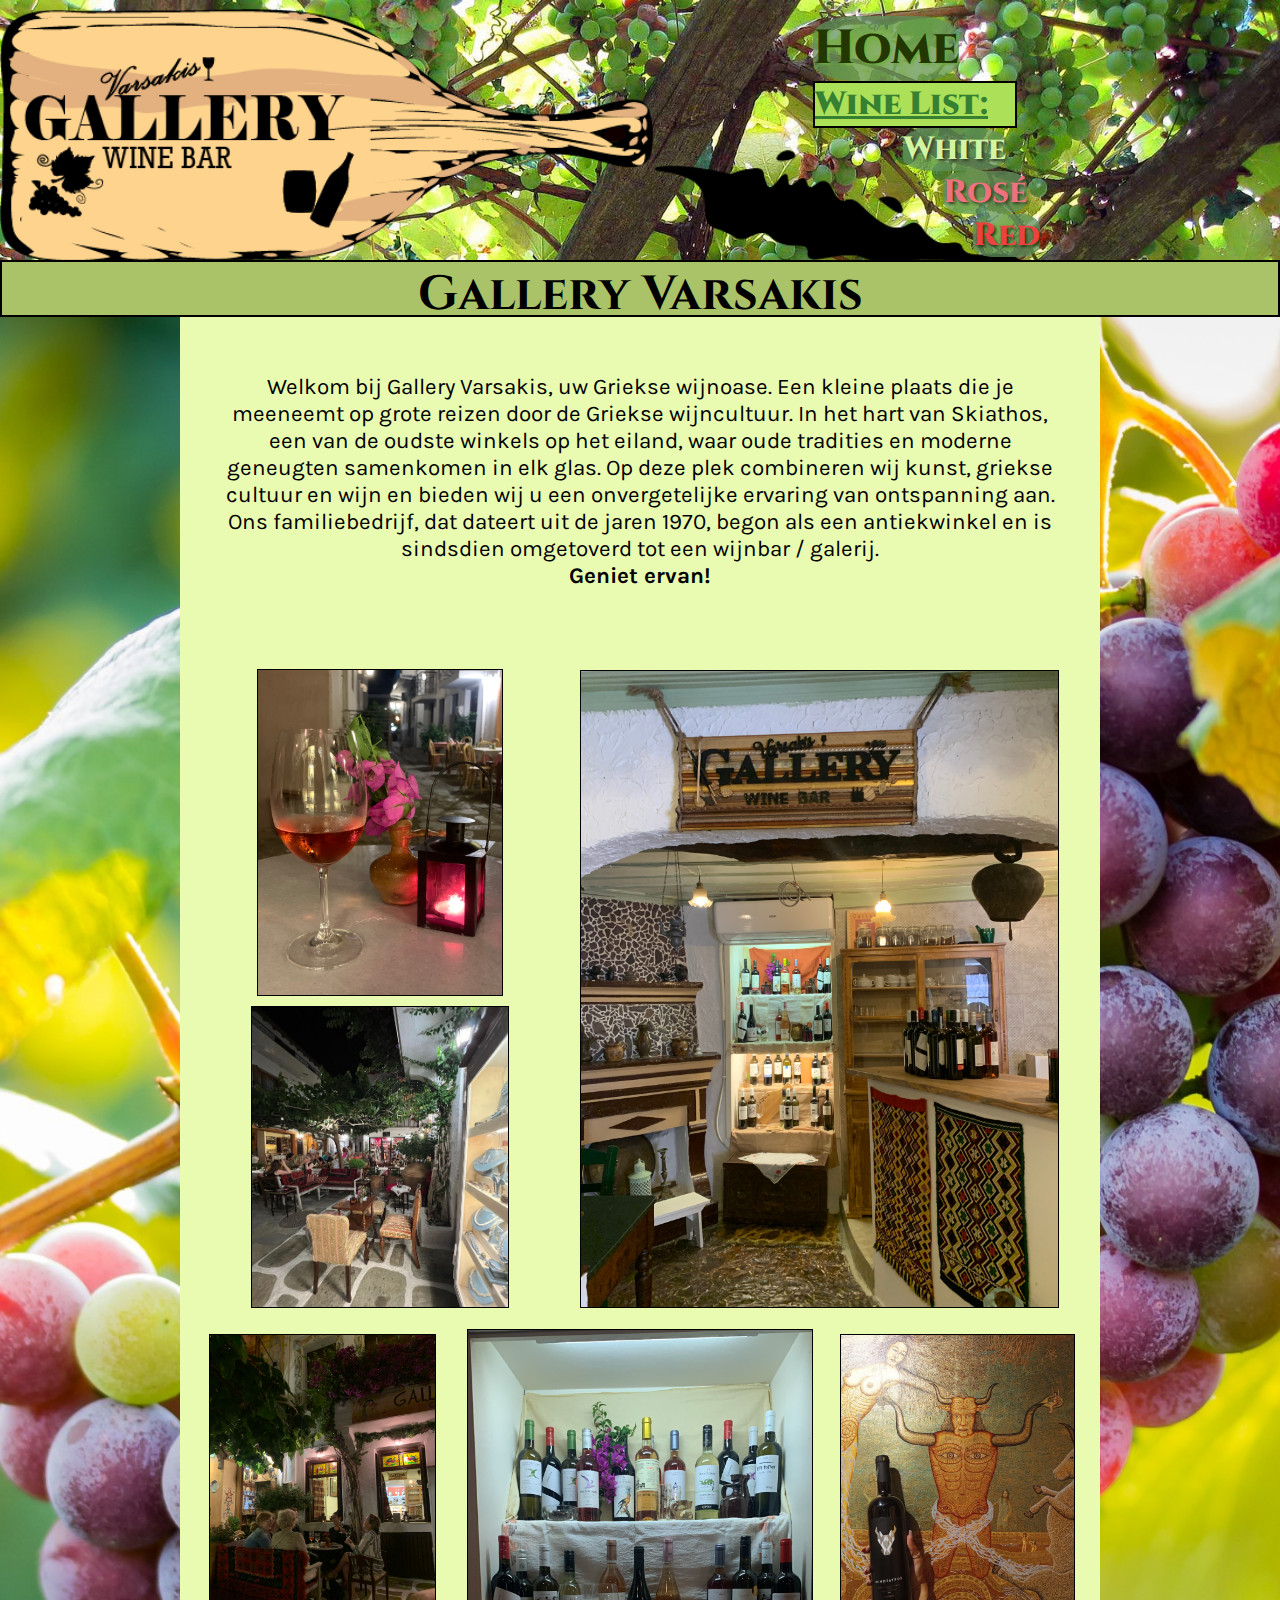
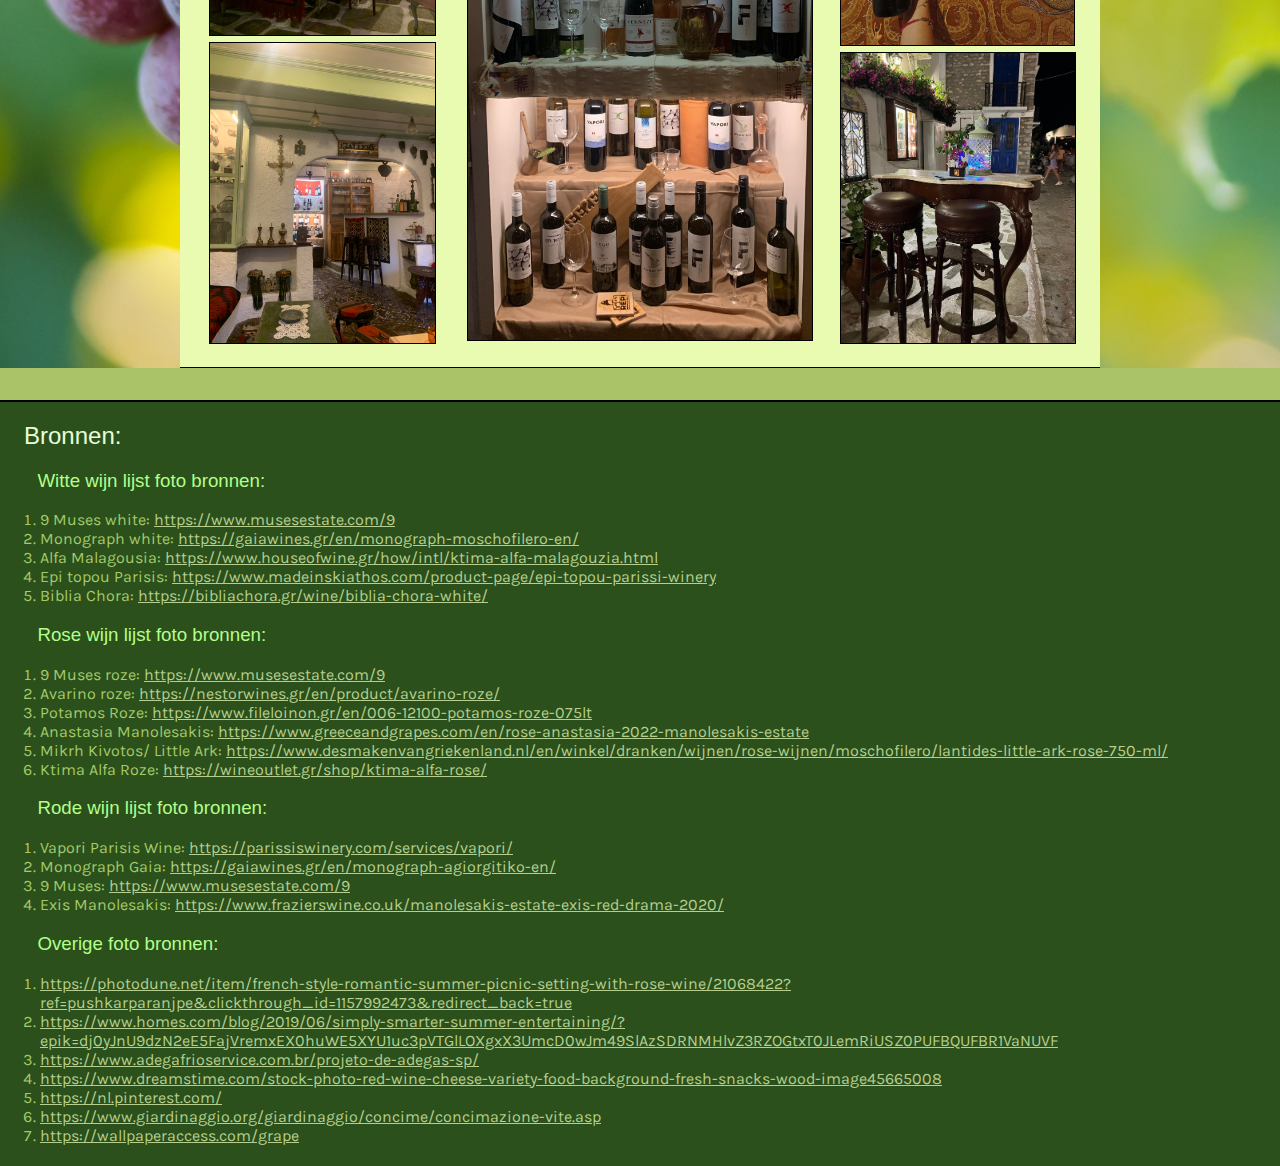
==== commit 4556cb01: "Flexbox issues changed" ====
--- a/index.html
+++ b/index.html
@@ -45,17 +45,22 @@
             </p>
             <section class="container">
                 <section class="container1">
-                    <img src="images/rozewineg.jpeg" alt="Picture of a rosé wine glass" class="location1">
-                    <img src="images/exterior.jpeg" alt="Picture of the tarass outside" class="location2">
+                    <section class="container2">
+                        <img src="images/rozewineg.jpeg" alt="Picture of a rosé wine glass" class="location1">
+                        <img src="images/exterior.jpeg" alt="Picture of the tarass outside" class="location2">
+                    </section> <img src="images/bar.jpeg" alt="Picture of the bar" class="location3">
                 </section>
-                <img src="images/bar.jpeg" alt="Picture of the bar" class="location3">
-                <section class="container2">
-                    <img src="images/exterior2.jpeg" alt="Another Picture of the tarass" class="location4">
-                    <img src="images/interieur.jpeg" alt="Picture of the interior of the bar" class="location5">
+                <section class="container3">
+                    <section class="container4">
+                        <img src="images/exterior2.jpeg" alt="Another Picture of the tarass" class="location4">
+                        <img src="images/interieur.jpeg" alt="Picture of the interior of the bar" class="location5">
+                    </section>
                     <img src="images/winecollection.jpeg" alt="Picture of the wine collection" class="location6">
-                    <img src="images/Minotauros.jpeg" alt="Picture of the minotauros wine bottle infront of a painting"
-                        class="location7">
-                    <img src="images/minibar.jpeg" alt="Another picture of the bar inside" class="location8">
+                    <section class="container5">
+                        <img src="images/Minotauros.jpeg"
+                            alt="Picture of the minotauros wine bottle infront of a painting" class="location7">
+                        <img src="images/minibar.jpeg" alt="Another picture of the bar inside" class="location8">
+                    </section>
                 </section>
             </section>
         </section>
@@ -95,40 +100,41 @@
                 </li>
                 <li>Ktima Alfa Roze: <a
                         href="https://wineoutlet.gr/shop/ktima-alfa-rose/">https://wineoutlet.gr/shop/ktima-alfa-rose/</a>
-                     </li> </ol>
-                <h3>Rode wijn lijst foto bronnen: </h3>
-                <ol>
-                    <li>Vapori Parisis Wine: <a href="https://parissiswinery.com/services/vapori/">
-                            https://parissiswinery.com/services/vapori/</a> </li>
-                    <li> Monograph Gaia: <a href="https://gaiawines.gr/en/monograph-agiorgitiko-en/ ">
-                            https://gaiawines.gr/en/monograph-agiorgitiko-en/ </a> </li>
-                    <li>9 Muses: <a href="https://www.musesestate.com/9 "> https://www.musesestate.com/9 </a> </li>
-                    <li> Exis Manolesakis: <a
-                            href="https://www.frazierswine.co.uk/manolesakis-estate-exis-red-drama-2020/ ">
-                            https://www.frazierswine.co.uk/manolesakis-estate-exis-red-drama-2020/ </a>
-                    </li>
-                </ol>
-                <h3>Overige foto bronnen: </h3>
-                <ol>
-                    <li> <a
-                            href="https://photodune.net/item/french-style-romantic-summer-picnic-setting-with-rose-wine/21068422?ref=pushkarparanjpe&clickthrough_id=1157992473&redirect_back=true">
-                            https://photodune.net/item/french-style-romantic-summer-picnic-setting-with-rose-wine/21068422?ref=pushkarparanjpe&clickthrough_id=1157992473&redirect_back=true</a>
-                    </li>
-                    <li> <a
-                            href="https://www.homes.com/blog/2019/06/simply-smarter-summer-entertaining/?epik=dj0yJnU9dzN2eE5FajVremxEX0huWE5XYU1uc3pVTGlLOXgxX3UmcD0wJm49SlAzSDRNMHlvZ3RZOGtxT0JLemRiUSZ0PUFBQUFBR1VaNUVF">
-                            https://www.homes.com/blog/2019/06/simply-smarter-summer-entertaining/?epik=dj0yJnU9dzN2eE5FajVremxEX0huWE5XYU1uc3pVTGlLOXgxX3UmcD0wJm49SlAzSDRNMHlvZ3RZOGtxT0JLemRiUSZ0PUFBQUFBR1VaNUVF</a>
-                    </li>
-                    <li> <a href="https://www.adegafrioservice.com.br/projeto-de-adegas-sp/">
-                            https://www.adegafrioservice.com.br/projeto-de-adegas-sp/</a></li>
-                    <li> <a
-                            href="https://www.dreamstime.com/stock-photo-red-wine-cheese-variety-food-background-fresh-snacks-wood-image45665008">
-                            https://www.dreamstime.com/stock-photo-red-wine-cheese-variety-food-background-fresh-snacks-wood-image45665008
-                        </a></li>
-                    <li> <a href="https://nl.pinterest.com/"> https://nl.pinterest.com/</a></li>
-                    <li> <a href="https://www.giardinaggio.org/giardinaggio/concime/concimazione-vite.asp">
-                            https://www.giardinaggio.org/giardinaggio/concime/concimazione-vite.asp</a> </li>
-                    <li> <a href="https://wallpaperaccess.com/grape"> https://wallpaperaccess.com/grape </a></li>
-                </ol>
+                </li>
+            </ol>
+            <h3>Rode wijn lijst foto bronnen: </h3>
+            <ol>
+                <li>Vapori Parisis Wine: <a href="https://parissiswinery.com/services/vapori/">
+                        https://parissiswinery.com/services/vapori/</a> </li>
+                <li> Monograph Gaia: <a href="https://gaiawines.gr/en/monograph-agiorgitiko-en/ ">
+                        https://gaiawines.gr/en/monograph-agiorgitiko-en/ </a> </li>
+                <li>9 Muses: <a href="https://www.musesestate.com/9 "> https://www.musesestate.com/9 </a> </li>
+                <li> Exis Manolesakis: <a
+                        href="https://www.frazierswine.co.uk/manolesakis-estate-exis-red-drama-2020/ ">
+                        https://www.frazierswine.co.uk/manolesakis-estate-exis-red-drama-2020/ </a>
+                </li>
+            </ol>
+            <h3>Overige foto bronnen: </h3>
+            <ol>
+                <li> <a
+                        href="https://photodune.net/item/french-style-romantic-summer-picnic-setting-with-rose-wine/21068422?ref=pushkarparanjpe&clickthrough_id=1157992473&redirect_back=true">
+                        https://photodune.net/item/french-style-romantic-summer-picnic-setting-with-rose-wine/21068422?ref=pushkarparanjpe&clickthrough_id=1157992473&redirect_back=true</a>
+                </li>
+                <li> <a
+                        href="https://www.homes.com/blog/2019/06/simply-smarter-summer-entertaining/?epik=dj0yJnU9dzN2eE5FajVremxEX0huWE5XYU1uc3pVTGlLOXgxX3UmcD0wJm49SlAzSDRNMHlvZ3RZOGtxT0JLemRiUSZ0PUFBQUFBR1VaNUVF">
+                        https://www.homes.com/blog/2019/06/simply-smarter-summer-entertaining/?epik=dj0yJnU9dzN2eE5FajVremxEX0huWE5XYU1uc3pVTGlLOXgxX3UmcD0wJm49SlAzSDRNMHlvZ3RZOGtxT0JLemRiUSZ0PUFBQUFBR1VaNUVF</a>
+                </li>
+                <li> <a href="https://www.adegafrioservice.com.br/projeto-de-adegas-sp/">
+                        https://www.adegafrioservice.com.br/projeto-de-adegas-sp/</a></li>
+                <li> <a
+                        href="https://www.dreamstime.com/stock-photo-red-wine-cheese-variety-food-background-fresh-snacks-wood-image45665008">
+                        https://www.dreamstime.com/stock-photo-red-wine-cheese-variety-food-background-fresh-snacks-wood-image45665008
+                    </a></li>
+                <li> <a href="https://nl.pinterest.com/"> https://nl.pinterest.com/</a></li>
+                <li> <a href="https://www.giardinaggio.org/giardinaggio/concime/concimazione-vite.asp">
+                        https://www.giardinaggio.org/giardinaggio/concime/concimazione-vite.asp</a> </li>
+                <li> <a href="https://wallpaperaccess.com/grape"> https://wallpaperaccess.com/grape </a></li>
+            </ol>
     </footer>
 
 </body>
--- a/style.css
+++ b/style.css
@@ -144,7 +144,8 @@
     height: 300px;
     border: 1px solid #000;
     margin: 1px 0;
-    align-self: center;
+    width: 16em;
+
 }
 
 .location3 {
@@ -202,17 +203,60 @@
     width: 920px;
     display: flex;
     flex-wrap: wrap;
-    justify-content: space-evenly;
+    flex-direction: flex-start;
+    align-items: center;
+}
+
+.container2 {
+    display: flex;
+    width: 400px;
+    height: 645px;
+    flex-direction: column;
+    justify-content: center;
+    align-items: center;
+    flex: wrap;
+
 }
 
 .container1 {
     display: flex;
     height: 645px;
-    width: 200px;
+    width: 920px;
+    flex-wrap: wrap;
+    flex-direction: row;
+    justify-content: flex-start;
+
+}
+
+.container4 {
+    display: flex;
+    height: 620px;
+    width: 280px;
+    flex-direction: column;
+    justify-content: center;
+    align-items: center;
+    flex: wrap;
+}
+
+.container5 {
+    display: flex;
+    height: 620px;
+    width: 280px;
+    flex-direction: column;
+    justify-content: center;
+    align-items: center;
+    flex: wrap;
+
+}
+
+.container3 {
+    display: flex;
+    height: 620px;
+    width: 920px;
     flex-wrap: wrap;
     flex-direction: column;
     align-items: center;
-
+    padding-top: 20px;
 }
 
 main {
@@ -227,20 +271,11 @@
 
 }
 
-.container2 {
-    display: flex;
-    height: 620px;
-    width: 1000px;
-    flex-wrap: wrap;
-    flex-direction: column;
-    align-items: center;
-    padding-top: 20px;
-}
-
-
 Footer {
     background-color: #2b501c;
     padding-bottom: 5px;
+    border-top: 2px black solid;
+    margin-top: 2em;
 }
 
 h5 {
@@ -1008,7 +1043,7 @@
     list-style-type: none;
     height: 3em;
     width: 460px;
-} 
+}
 
 .containerava p:nth-of-type(1) {
     font-size: 1em;
@@ -1122,7 +1157,7 @@
     list-style-type: none;
     height: 4em;
     width: 460px;
-} 
+}
 
 
 .container9mus p:nth-of-type(1) {
@@ -1150,7 +1185,7 @@
     font-size: 0.9em;
     font-family: 'Times New Roman', Times, serif;
     font-weight: 600;
-    
+
 }
 
 .containerlil {
@@ -1238,7 +1273,7 @@
     list-style-type: none;
     height: 4em;
     width: 460px;
-} 
+}
 
 .containerlil p:nth-of-type(1) {
     font-size: 1em;
@@ -1353,7 +1388,7 @@
     list-style-type: none;
     height: 5em;
     width: 460px;
-} 
+}
 
 .containerPot p:nth-of-type(1) {
     font-size: 1em;
@@ -1467,7 +1502,7 @@
     list-style-type: none;
     height: 5em;
     width: 460px;
-} 
+}
 
 .containerAna p:nth-of-type(1) {
     font-size: 1em;
@@ -1501,9 +1536,9 @@
     display: flex;
     flex-wrap: wrap;
     width: 1380px;
-    height: 2670px;
+    height: 2672px;
     justify-content: center;
-    flex: 1;
+    align-items: flex-start;
 }
 
 .Exis img {
@@ -1958,11 +1993,45 @@
     height: 110px;
     border-bottom: 3px black solid;
 }
-.Exis {
-    display: flex;
-    flex-wrap: wrap;
-    width: 60%;
-    height: 2670px;
-    justify-content: center;
-    flex: 1;
+
+/* footer design */
+footer ol li {
+    color: #a5ca69;
+    font-family: 'Karla', serif;
+    font-size: 1em;
+}
+
+footer ol li a {
+    color: #b6cf8e;
+    font-family: 'Karla', serif;
+    font-size: 1em;
+}
+
+footer ol li a:hover {
+    color: #f3ffdf;
+    font-family: 'Karla', serif;
+    font-size: 1em;
+}
+
+footer ol li a:active {
+    color: #9dff00;
+}
+
+footer h3 {
+    color: #b2ff89;
+    font-family: 'Oxygen', sans-serif;
+    font-weight: 300;
+    margin-left: 2em;
+}
+
+footer h2 {
+    color: #e6ffd9;
+    font-family: 'Oxygen', sans-serif;
+    font-weight: 300;
+    margin-left: 1em;
+    font-size: 1.5em;
+}
+
+footer {
+    width: 100%;
 }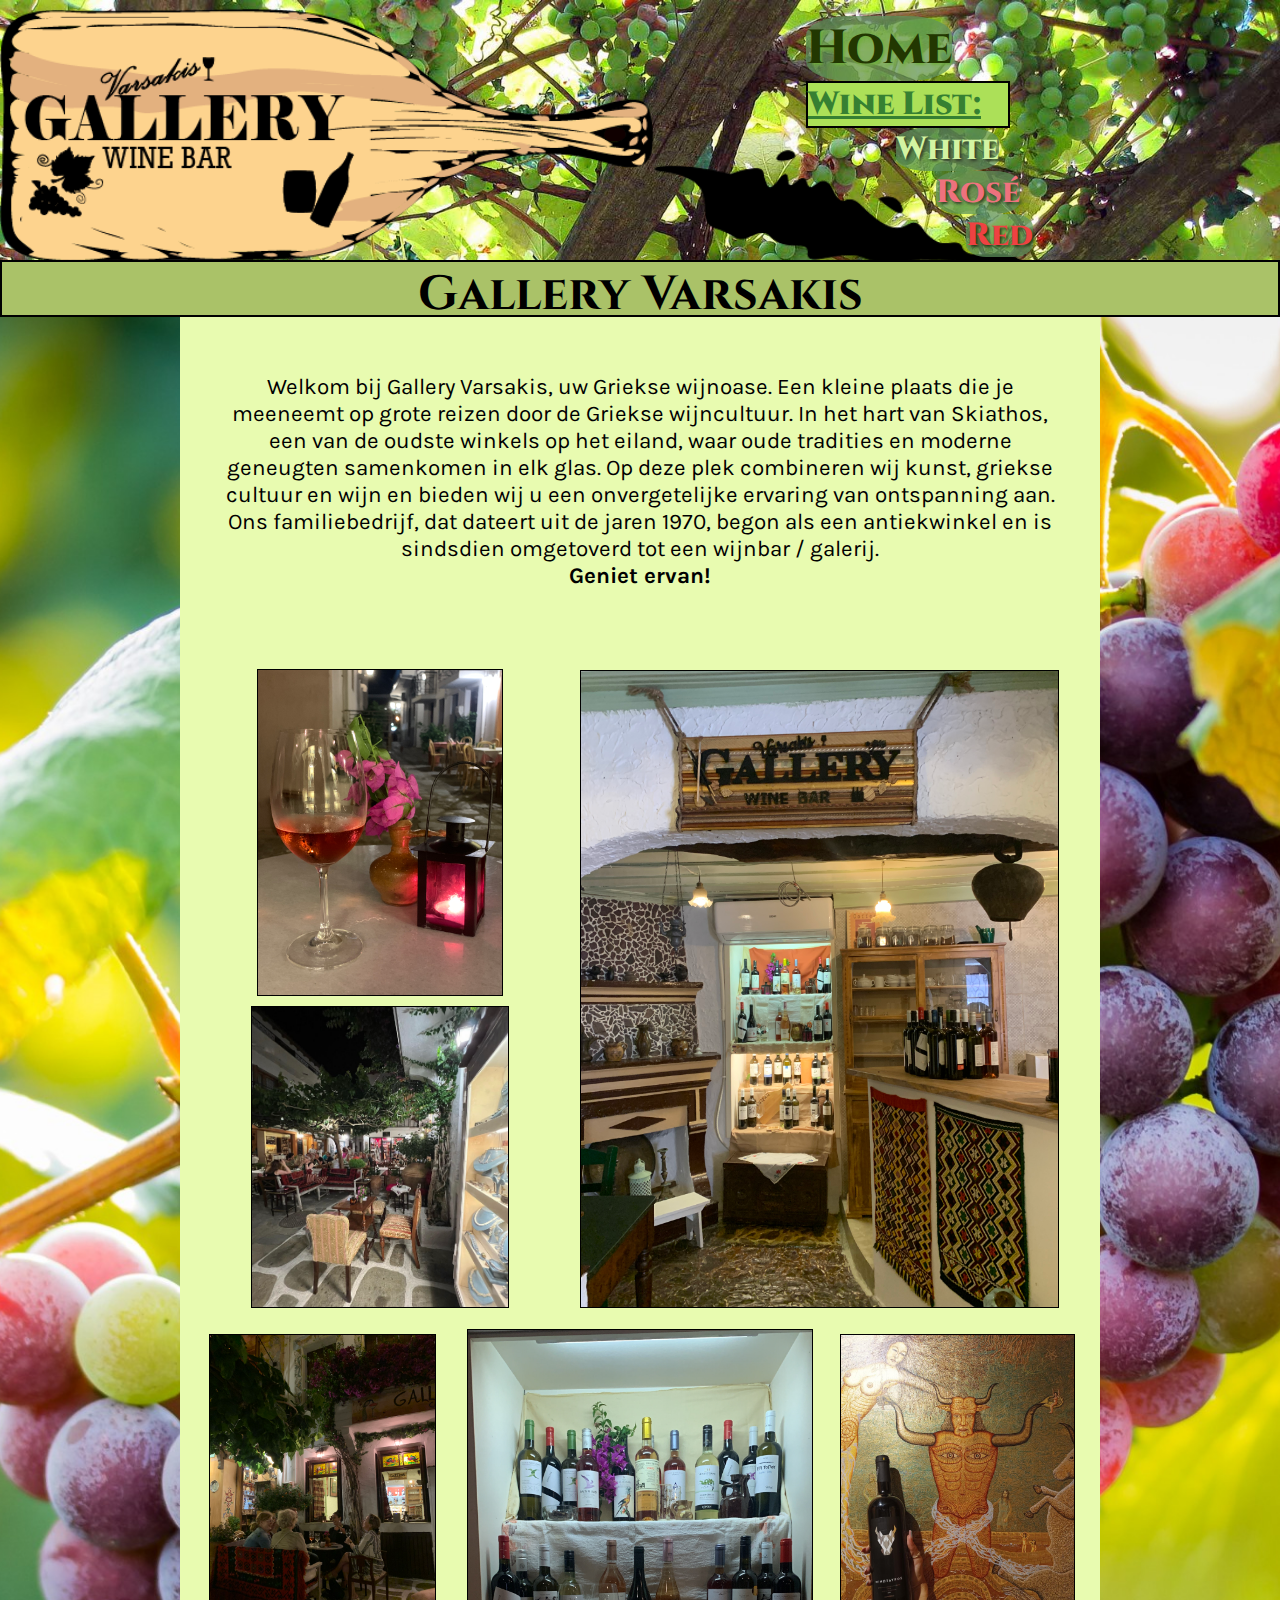
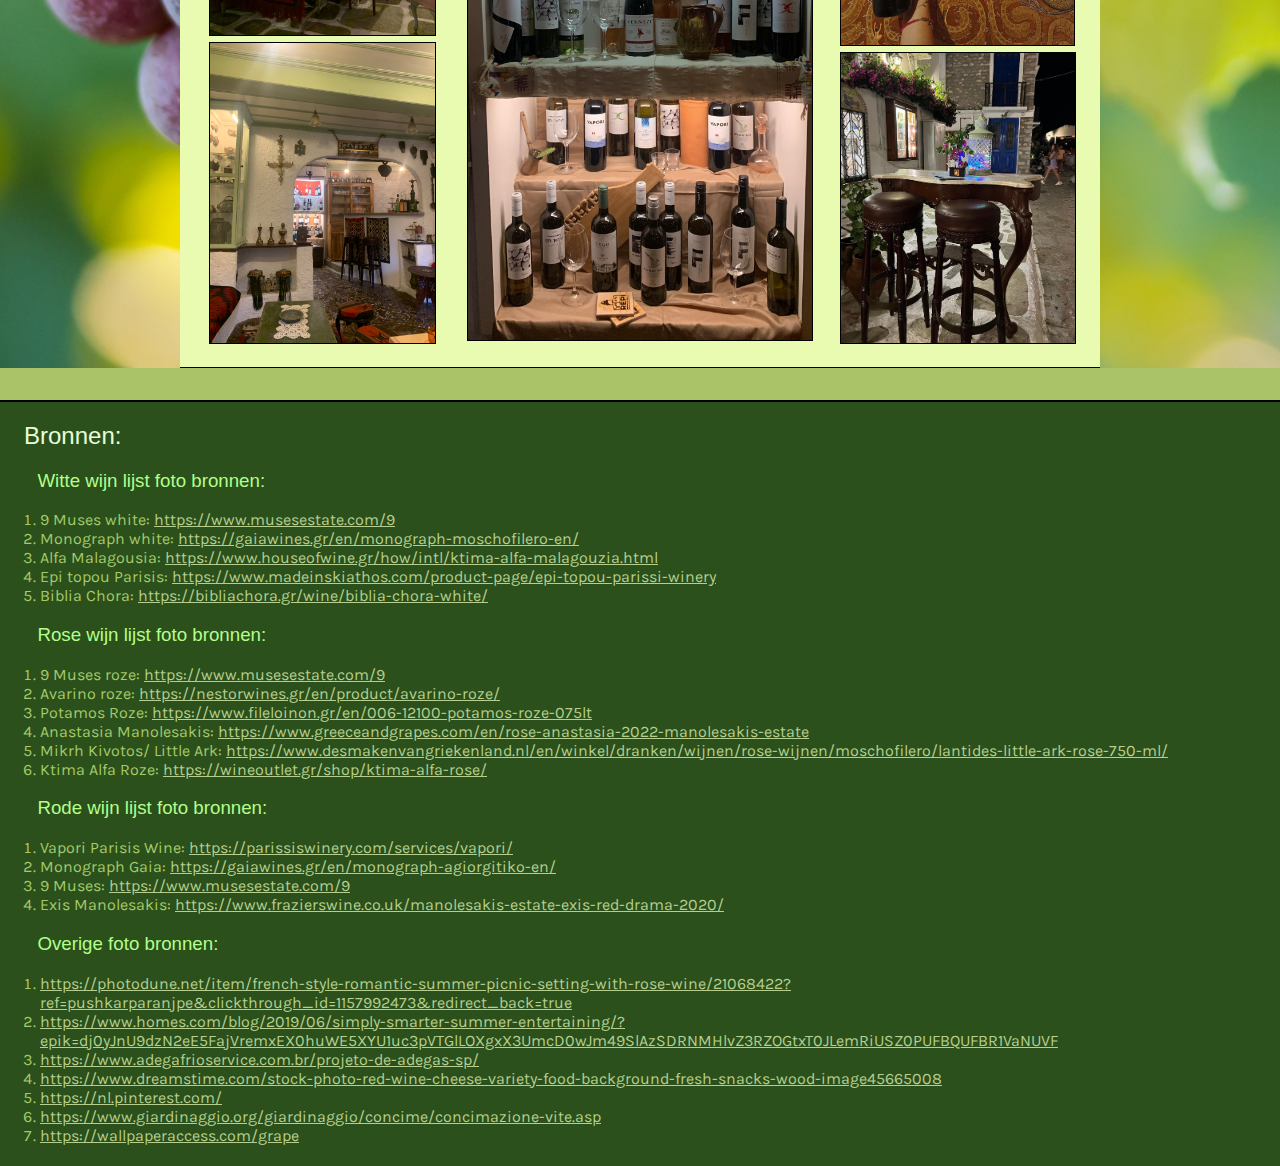
==== commit e053d164: "changes" ====
--- a/index.html
+++ b/index.html
@@ -67,7 +67,7 @@
     </main>
 
     <footer>
-        <h2> Bronnen: </h5>
+        <h2> Bronnen: </h2>
 
             <h3>Witte wijn lijst foto bronnen: </h3>
             <ol>
--- a/style.css
+++ b/style.css
@@ -53,7 +53,7 @@
     font-weight: 900;
     text-decoration: underline;
     font-size: 2em;
-    margin-left: 0 30px 0 10px;
+    margin: 0 30px 0 0 ;
     background-color: #ace058;
     border: 2px black solid;
     width: 200px;
@@ -203,7 +203,6 @@
     width: 920px;
     display: flex;
     flex-wrap: wrap;
-    flex-direction: flex-start;
     align-items: center;
 }
 
@@ -214,8 +213,6 @@
     flex-direction: column;
     justify-content: center;
     align-items: center;
-    flex: wrap;
-
 }
 
 .container1 {
@@ -225,7 +222,6 @@
     flex-wrap: wrap;
     flex-direction: row;
     justify-content: flex-start;
-
 }
 
 .container4 {
@@ -235,7 +231,7 @@
     flex-direction: column;
     justify-content: center;
     align-items: center;
-    flex: wrap;
+    flex-wrap: wrap;
 }
 
 .container5 {
@@ -245,7 +241,7 @@
     flex-direction: column;
     justify-content: center;
     align-items: center;
-    flex: wrap;
+    flex-wrap: wrap;
 
 }
 
@@ -268,7 +264,6 @@
     background-position: center;
     flex-wrap: wrap;
     justify-content: center;
-
 }
 
 Footer {
@@ -655,7 +650,7 @@
 }
 
 .containermal p:nth-of-type(1) {
-    font-size: 1.em;
+    font-size: 1em;
     font-family: 'Oxygen', sans-serif;
     color: #def4d9;
     text-align: center;
